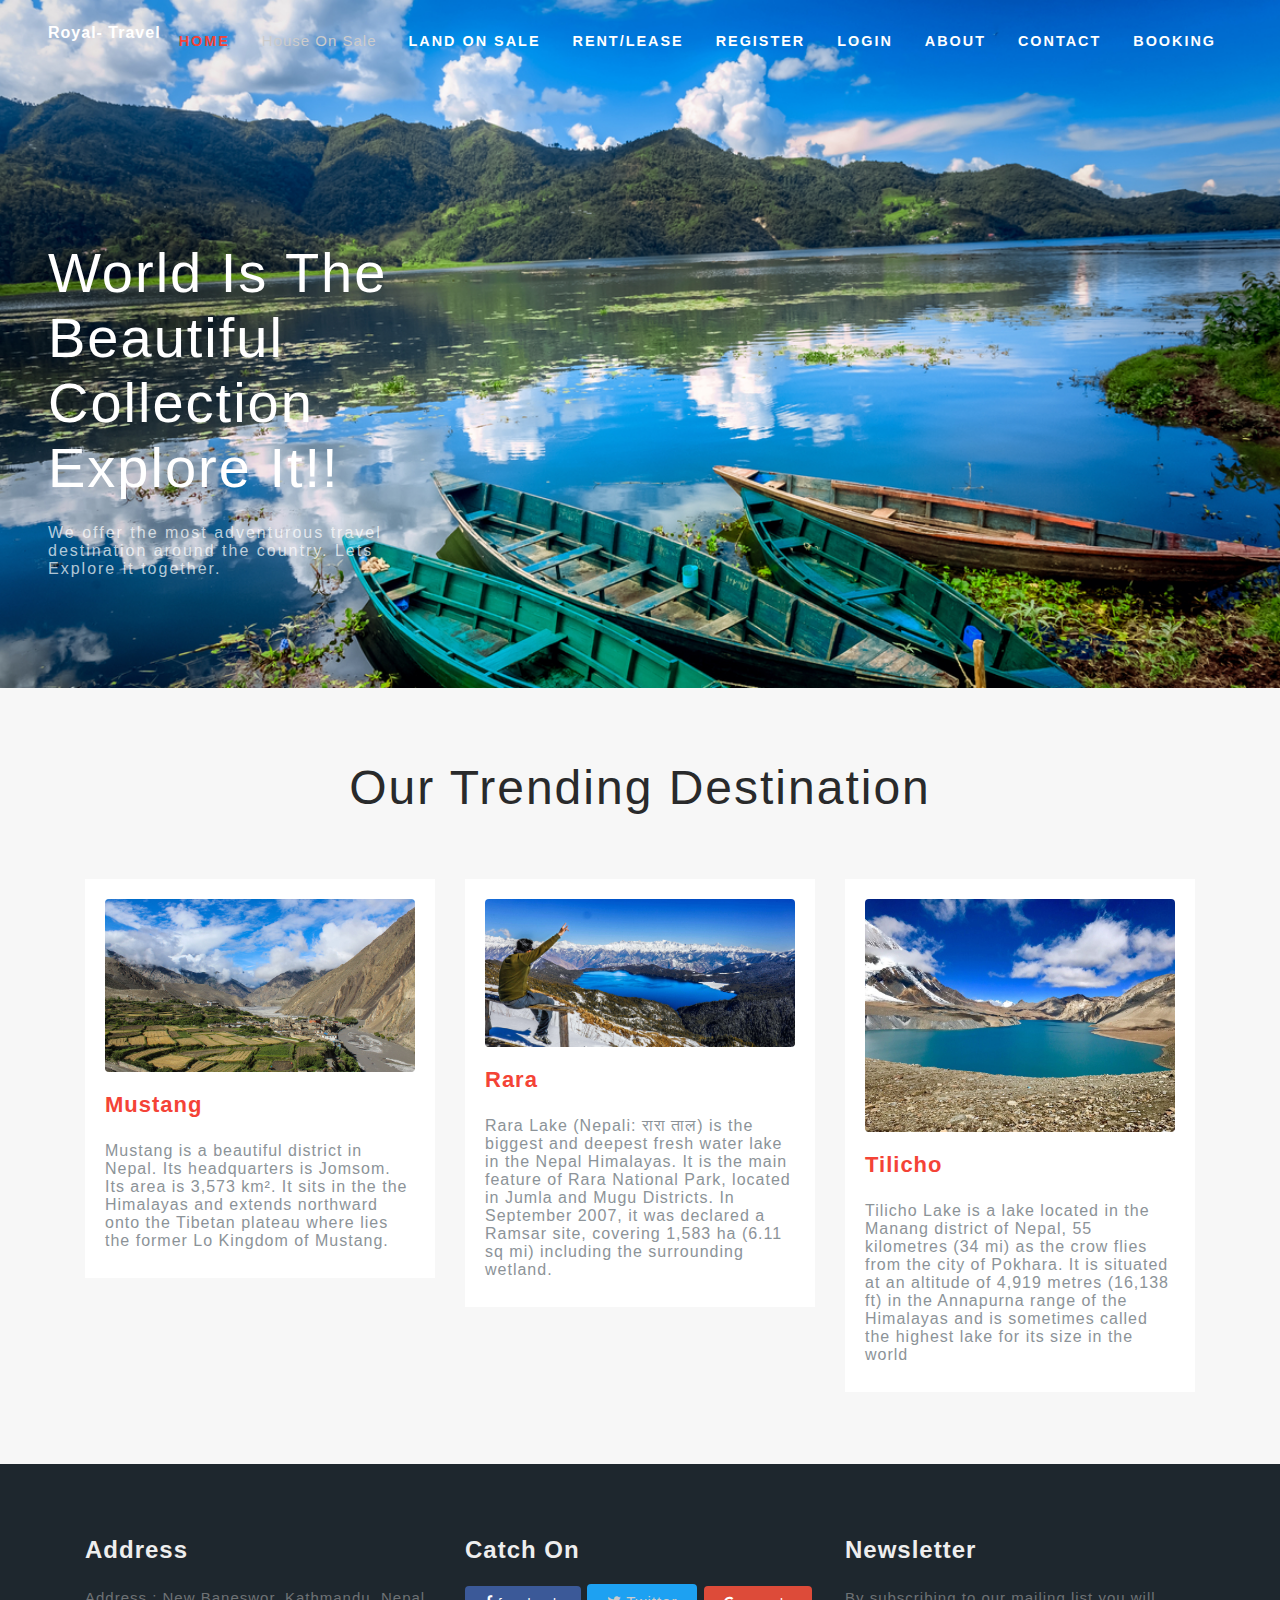
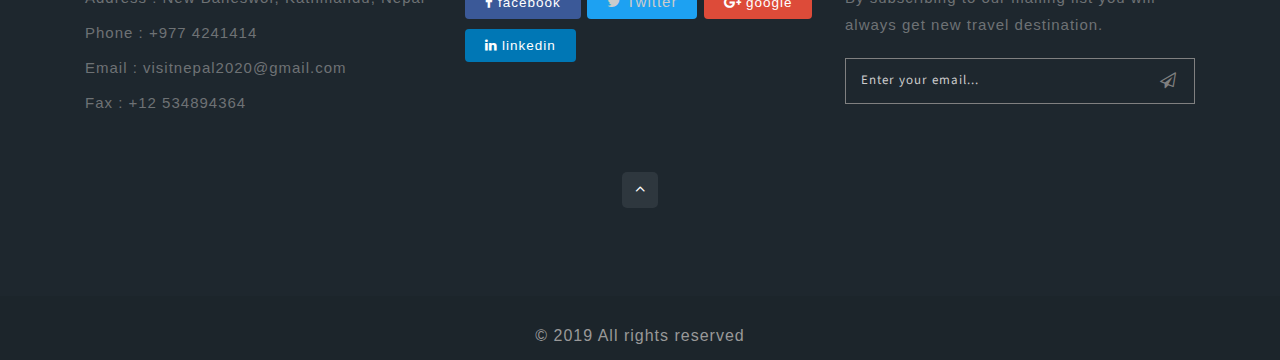
==== index.html @ bf4a6820 "modify" ====
<!--
Author: W3layouts
Author URL: http://w3layouts.com
License: Creative Commons Attribution 3.0 Unported
License URL: http://creativecommons.org/licenses/by/3.0/
-->

<!DOCTYPE html>
<html lang="zxx">

<head>
    <title>World is the beautiful collection Explore it!!</title>
    <!-- Meta tag Keywords -->
 
    
    <script>
        addEventListener("load", function() {
            setTimeout(hideURLbar, 0);
        }, false);

        function hideURLbar() {
            window.scrollTo(0, 1);
        }
    </script>
    <!-- //Meta tag Keywords -->

    <!-- Custom-Files -->
    <link rel="stylesheet" href="css/bootstrap.css">
    <!-- Bootstrap-Core-CSS -->
    <link rel="stylesheet" href="css/style.css" type="text/css" media="all" />
    <!-- Style-CSS -->
    <!-- font-awesome-icons -->
    <link href="css/font-awesome.css" rel="stylesheet">
    <!-- //font-awesome-icons -->
    <!-- /Fonts -->
    <link href="//fonts.googleapis.com/css?family=Poppins:100,100i,200,200i,300,300i,400,400i,500,500i,600,600i,700,700i,800,800i,900" rel="stylesheet">
    <link href="//fonts.googleapis.com/css?family=Source+Sans+Pro:200,200i,300,300i,400,400i,600,600i,700,700i,900" rel="stylesheet">
    <!-- //Fonts -->

</head>

<body>

    <!-- mian-content -->
    <div class="main-banner" id="home">
        <!-- header -->
        <header class="header">
            <div class="container-fluid px-lg-5">
                <!-- nav -->
                <nav class="py-4">
                    <div id="logo">
                        <h1> <a href="index.html">Royal- Travel </a></h1>
                    </div>

                    <label for="drop" class="toggle">Menu</label>
                    <input type="checkbox" id="drop" />
                    <ul class="menu mt-2">
                        <li class="active"><a href="index.html">Home</a></li>
                        
                      
                        <li><a href="houseonsell.html">House on Sale</a></li>
                        <li><a href="landonsell.html">Land on Sale</a></li>
                        <li><a href="rentlease.html">Rent/Lease</a></li>
                        <li><a href="register.html">Register</a></li>
                        <li><a href="login.html">Login</a></li>
                        <li><a href="about.html">About</a></li>
                        <li><a href="contact.html">Contact</a></li>
                         <li><a href="booking.html">Booking</a></li>
                    </ul>
                </nav>
                <!-- //nav -->
            </div>
        </header>
        <!-- //header -->
        <!--/banner-->
        <div class="banner-info">
            <h3>World is the beautiful collection Explore it!!</h3>
            <p class="my-sm-4 my-3">We offer the most adventurous travel destination around the country. Lets Explore it together.</p>
            
        </div>
        <!--// banner-inner -->

    </div>
    <section class="blog py-lg-4 py-md-3 py-sm-3 py-3" id="blog">
      <div class="container py-lg-5 py-md-4 py-sm-4 py-3">
	  <h3 class="tittle text-center mb-lg-5 pb-3"> Our trending destination</h3>
        
        <div class="row">
          <div class="blog-color col-lg-4">
            <div class="blog-grid-cover">
              <div class="w3pvt-post-img">
                <img src="images/mustang.jpg" class="img-fluid" alt="">
              </div>
              <div class="blog-txt-info">
               <h4 class="mt-3"><a href="about.html">Mustang </a></h4>
                <p class="mt-lg-4 mt-3">Mustang is a beautiful district in Nepal. Its headquarters is Jomsom. Its area is 3,573 km². It sits in the the Himalayas and extends northward onto the Tibetan plateau where lies the former Lo Kingdom of Mustang.</p>
                <div class="news-date-list mt-2 text-center">
                  <div  class="d-flex justify-content-between">
                    
                    
                  </div>
                </div>
              </div>
            </div>
          </div>
          <div class="blog-color col-lg-4">
            <div class="blog-grid-cover">
              <div class="w3pvt-post-img">
                <img src="images/rara.jpg" class="img-fluid" alt="">
              </div>
              <div class="blog-txt-info">
                <h4 class="mt-3"><a href="about.html">Rara </a></h4>
                <p class="mt-lg-4 mt-3">Rara Lake (Nepali: रारा ताल) is the biggest and deepest fresh water lake in the Nepal Himalayas. It is the main feature of Rara National Park, located in Jumla and Mugu Districts. In September 2007, it was declared a Ramsar site, covering 1,583 ha (6.11 sq mi) including the surrounding wetland.</p>
                <div class="news-date-list mt-2 text-center">
                  <div  class="d-flex justify-content-between">
                    
                  </div>
                </div>
              </div>
            </div>
          </div>
          <div class="blog-color col-lg-4">
            <div class="blog-grid-cover">
              <div class="w3pvt-post-img">
                <img src="images/tilicho.jpg" class="img-fluid" alt="">
              </div>
              <div class="blog-txt-info">
                <h4 class="mt-3"><a href="about.html">Tilicho </a></h4>
                <p class="mt-lg-4 mt-3">Tilicho Lake is a lake located in the Manang district of Nepal, 55 kilometres (34 mi) as the crow flies from the city of Pokhara. It is situated at an altitude of 4,919 metres (16,138 ft) in the Annapurna range of the Himalayas and is sometimes called the highest lake for its size in the world</p>
                <div class="news-date-list mt-2 text-center">
                  <div  class="d-flex justify-content-between">
                    
                  </div>
                </div>
              </div>
            </div>
          </div>
        </div>
      </div>
    </section>
    <!--//blog-->

 <!--footer -->
    <footer>
        <section class="footer footer_1its py-5">
            <div class="container py-md-4">
                <div class="row footer-top mb-md-5 mb-4">
                    <div class="col-lg-4 col-md-6 footer-grid_section_1its">
                        <div class="footer-title-w3ls">
                            <h3>Address</h3>
                        </div>
                        <div class="footer-text">
                            <p>Address : New Baneswor, Kathmandu, Nepal</p>
                            <p>Phone : +977 4241414</p>
                            <p>Email : <a href="mailto:info@example.com">visitnepal2020@gmail.com</a></p>
                            <p>Fax : +12 534894364</p>
                        </div>
                    </div>
                    <div class="col-lg-4 col-md-6 mt-md-0 mt-4 footer-grid_section_1its">
                        <div class="footer-title-w3ls">
                            <h3>Catch On</h3>
                        </div>
						
                        <ul class="social_section_1info">
                        <li class="mb-2 facebook"><a href="#"><span class="fa fa-facebook mr-1"></span>facebook</a></li>
                        <li class="mb-2 twitter"><a href="#"><span class="fa fa-twitter mr-1"></span>twitter</a></li>
                        <li class="google"><a href="#"><span class="fa fa-google-plus mr-1"></span>google</a></li>
                        <li class="linkedin"><a href="#"><span class="fa fa-linkedin mr-1"></span>linkedin</a></li>
                    </ul>
                    </div>
                    <div class="col-lg-4 col-md-12 mt-lg-0 mt-4 col-sm-12 footer-grid_section_1its">
                        <div class="footer-title-w3ls">
                            <h3>Newsletter</h3>
                        </div>
                        <div class="footer-text">
                            <p>By subscribing to our mailing list you will always get new travel destination.</p>
                            <form action="#" method="post">
                                <input type="email" name="Email" placeholder="Enter your email..." required="">
                                <button class="btn1 btn"><span class="fa fa-paper-plane-o" aria-hidden="true"></span></button>
                                <div class="clearfix"> </div>
                            </form>
                        </div>
                    </div>
                </div>
               
                <div class="move-top-w3layouts text-center mt-3">
                    <a href="#home" class="move-top"> <span class="fa fa-angle-up  mb-3" aria-hidden="true"></span></a>
                </div>

            </div>
        </section>
    </footer>
    <!-- //footer -->

    <!-- copyright -->
    <div class="cpy-right text-center py-3">
        <p class="">© 2019 All rights reserved 
            
        </p>
    </div>
    <!-- //copyright -->



</body>

</html>
---- css/style.css ----
/*--
	Author: W3Layouts
	Author URL: http://w3layouts.com
	License: Creative Commons Attribution 3.0 Unported
	License URL: http://creativecommons.org/licenses/by/3.0/
--*/

html,
body {
    margin: 0;
    font-size: 100%;
    background: #fff;
    font-family: 'Source Sans Pro', sans-serif;
    scroll-behavior: smooth;
}

body a {
    text-decoration: none;
    transition: 0.5s all;
    -webkit-transition: 0.5s all;
    -moz-transition: 0.5s all;
    -o-transition: 0.5s all;
    -ms-transition: 0.5s all;
	cursor: pointer !important;
}
.btn,
button {
    cursor: pointer !important;
}

a:hover {
    text-decoration: none;
}

input[type="button"],
input[type="submit"],
input[type="text"],
input[type="email"],
input[type="search"] {
    transition: 0.5s all;
    -webkit-transition: 0.5s all;
    -moz-transition: 0.5s all;
    -o-transition: 0.5s all;
    -ms-transition: 0.5s all;
    font-family: 'Source Sans Pro', sans-serif;
}

h1,
h2,
h3,
h4,
h5,
h6 {
    margin: 0;
    letter-spacing: 1px;
    font-weight: 700;
    font-family: 'Poppins', sans-serif;
}

p {
    font-size: 1em;
    color: #8c9398;
    line-height: 2em;
    letter-spacing: 1px;
}

ul {
    margin: 0;
    padding: 0;
}

body img {
    border-radius: 4px;
    -webkit-border-radius: 4px;
    -o-border-radius: 4px;
    -moz-border-radius: 4px;
    -ms-border-radius: 4px;
}

.breadcrumb,
ol {
    margin-bottom: 0 !important;
}

/*--/header --*/

/* header */

/* CSS Document */

header {
    position: absolute;
    z-index: 9;
    width: 100%;
}

.toggle,
[id^=drop] {
    display: none;
}

/* Giving a background-color to the nav container. */

nav {
    margin: 0;
    padding: 0;
}


#logo a {
    float: left;
    font-size: 0.8em;
    display: initial;
    margin: 0;
    letter-spacing: 1px;
    color: #fff;
    font-size: 1em;
    font-weight: 700;
}



/* Since we'll have the "ul li" "float:left"
 * we need to add a clear after the container. */

nav:after {
    content: "";
    display: table;
    clear: both;
}

/* Removing padding, margin and "list-style" from the "ul",
 * and adding "position:reltive" */

nav ul {
    float: right;
    padding: 0;
    margin: 0;
    list-style: none;
    position: relative;
}

/* Positioning the navigation items inline */

nav ul li {
    margin: 0px 1em;
    display: inline-block;
    float: left;
}

/* Styling the links */

.menu li a {
    font-weight: 600;
    font-size: 0.9em;
    letter-spacing: 2px;
    padding-left: 0;
    padding-right: 0;
    padding: 10px 0;
    color: #fff;
    text-transform: uppercase;
    -webkit-transition: 0.5s all ease;
    -moz-transition: 0.5s all ease;
    -o-transition: 0.5s all ease;
    -ms-transition: 0.5s all ease;
}


.menu li ul li a {
    color: #555;
    padding: 10px 10px;
    font-size: 0.8em;
}


.menu li ul li:hover {
    background: #f8f9fa;
}

/* Background color change on Hover */

nav .menu li a:hover {
    color:#F44336;
}

.menu li.active a {
    color: #F44336;
}
/* Hide Dropdowns by Default
 * and giving it a position of absolute */

nav ul ul {
    display: none;
    position: absolute;
    /* has to be the same number as the "line-height" of "nav a" */
    top: 30px;
    background: #fff;
    padding: 10px;
}

/* Display Dropdowns on Hover */

nav ul li:hover > ul {
    display: inherit;
}

/* Fisrt Tier Dropdown */

nav ul ul li {
    width: 170px;
    float: none;
    display: list-item;
    position: relative;
    margin: 0;
}

nav ul ul li a {
    color: #333;
    padding: 5px 10px;
    display: block;
}

/* Second, Third and more Tiers	
 * We move the 2nd and 3rd etc tier dropdowns to the left
 * by the amount of the width of the first tier.
*/

nav ul ul ul li {
    position: relative;
    top: -60px;
    /* has to be the same number as the "width" of "nav ul ul li" */
    left: 170px;
}


/* Change ' +' in order to change the Dropdown symbol */

li > a:only-child:after {
    content: '';
}


/* Media Queries
--------------------------------------------- */

@media all and (max-width: 768px) {
    #logo {
        display: block;
        padding: 0;
        width: 100%;
        text-align: center;
        float: none;
    }

    nav {
        margin: 0;
    }

    nav a {
        color: #333;
    }

    /* Hide the navigation menu by default */
    /* Also hide the  */
    .toggle + a,
    .menu {
        display: none;
    }

    /* Stylinf the toggle lable */
    .toggle {
        display: block;
        padding: 6px 15px;
        font-size: 16px;
        text-decoration: none;
        border: none;
        float: right;
        margin-right: 0em;
        background-color: #fff;
        color: #1b1d1d;
        text-transform: uppercase;
        font-weight: 600;
        cursor: pointer !important;
    }

    .menu .toggle {
        float: none;
        text-align: center;
        margin: auto;
        width: 30%;
        padding: 5px;
        font-weight: normal;
        font-size: 15px;
        letter-spacing: 1px;
    }

    .toggle:hover {
        color: #333;
        background-color: #fff;
    }

    /* Display Dropdown when clicked on Parent Lable */
    [id^=drop]:checked + ul {
        display: block;
        background: rgba(25, 25, 25, 0.85);
        padding: 15px 0;
        text-align: center;
        width: 100%;
        margin: 0 auto;
    }

    /* Change menu item's width to 100% */
    nav ul li {
        display: block;
        width: 100%;
        padding: 5px 0;
    }

    nav ul ul .toggle,
    nav ul ul a {
        padding: 0 40px;
    }

    nav ul.menu li a {
        color: #fff;
    }

    nav a:hover,
    nav ul ul ul a {
        background-color: transparent;
    }

    nav ul li ul li .toggle,
    nav ul ul a,
    nav ul ul ul a {
        padding: 14px 20px;
        color: #312f2f;
        font-size: 15px;
    }


    nav ul li ul li .toggle {
        background-color: #fff;
    }

    nav ul ul li a {
        font-size: 15px;
    }

    /* Hide Dropdowns by Default */
    nav ul ul {
        float: none;
        position: static;
        color: #ffffff;
        /* has to be the same number as the "line-height" of "nav a" */
    }

    /* Hide menus on hover */
    nav ul ul li:hover > ul,
    nav ul li:hover > ul {
        display: none;
    }

    /* Fisrt Tier Dropdown */
    nav ul ul li {
        display: block;
        width: 100%;
        padding: 0;
    }

    nav ul li {
        margin: 0;
    }

    nav ul ul ul li {
        position: static;
        /* has to be the same number as the "width" of "nav ul ul li" */
    }

    .login-icon {
        text-align: right;
    }

    .login-icon span {
        margin-right: 1em;
    }

    nav ul ul {
        background: rgba(25, 25, 25, 0.85) !important;

    }

    .menu li ul li:hover {
        background: none;
    }
}

@media all and (max-width:480px) {

    nav ul li {
        display: block;
        width: 94%;
    }

    .menu .toggle {
        width: 70%;
    }
}

/* header */

/*--/banner --*/

.main-banner {
    background: url(../images/front.jpg)no-repeat center;
    -webkit-background-size: cover;
    -moz-background-size: cover;
    -o-background-size: cover;
    -ms-background-size: cover;
    background-size: cover;
    position: relative;
    min-height: 50em;
}

.main-banner.inner {
    background: url(../images/front.jpg)no-repeat center;
    -webkit-background-size: cover;
    -moz-background-size: cover;
    -o-background-size: cover;
    -ms-background-size: cover;
    background-size: cover;
    position: relative;
    min-height: 20em;
}

/*-- place holder --*/

.banner-form ::-webkit-input-placeholder {
    /* Chrome/Opera/Safari */
    color: #ccc;
}

.banner-form ::-moz-placeholder {
    /* Firefox 19+ */
    color: #ccc;
}

.banner-form :-ms-input-placeholder {
    /* IE 10+ */
    color: #ccc;
}

.banner-form :-moz-placeholder {
    /* Firefox 18- */
    color: #ccc;
}

.banner-info {
    padding: 17em 0 0em 3em;
    width: 60%;
}

.banner-info h3 {
    font-size: 4em;
    letter-spacing: 2px;
    color: #fff;
    text-transform: capitalize;
}

.banner-info p {
    color: rgba(255, 255, 255, 0.71);
    font-size: 1em;
    letter-spacing: 2px;
    font-weight: 400;
}

.ban-buttons a {
    background: #fff;
    padding: 11px 31px;
    font-size: 13px;
    letter-spacing: 1px;
    color: #F44336;
    border-radius: 4px;
    display: inline-block;
    box-shadow: 0 12px 60px rgba(0, 0, 0, .2);
    -webkit-box-shadow: 0 12px 60px rgba(0, 0, 0, .2);
    -o-box-shadow: 0 12px 60px rgba(0, 0, 0, .2);
    -moz-box-shadow: 0 12px 60px rgba(0, 0, 0, .2);
    -ms-box-shadow: 0 12px 60px rgba(0, 0, 0, .2);
    border: 2px solid transparent;
    transition: 0.5s all;
    -webkit-transition: 0.5s all;
    -moz-transition: 0.5s all;
    -o-transition: 0.5s all;
    -ms-transition: 0.5s all;
    font-weight: 600;
    text-transform: uppercase;
}

.ban-buttons a.active,
.ban-buttons a:hover {
    opacity: 0.8;

}

a.btn.active {
    background: none;
    color: #fff;
    border: 2px solid #ddd;
}

/*-- //place holder --*/

/*-- //banner --*/

/*-- features --*/
.hand-crafted {
    background: #f7f7f7;
}

h3.tittle {
    font-size: 2.5em;
    letter-spacing: 2px;
    color: #292a2b;
    text-transform: capitalize;
}

.sub-tittle {
    font-size: 0.3em;
    color: #F44336;
    letter-spacing: 2px;
    display: block;
    text-transform: uppercase;
}

.events-info .sub-tittle {
    font-size: 0.7em;
}

ul.events-icons.new-inf img {
    border-radius: 50%;
    border-radius: 50%;
    -webkit-border-radius: 50%;
    -o-border-radius: 50%;
    -moz-border-radius: 50%;
    -ms-border-radius: 50%;
    box-shadow: 2px 2px 2px 1px rgba(0, 0, 0, 0.15);
}

.feature-grids h3,
.bottom-gd.fea h3 {
    color: #05c46b;
    letter-spacing: 1px;
    margin-top: 0em;
    font-size: 1.4em;
}

.feature-grids p {
    margin: 0;
}

.feature-grids span {
    font-size: 2em;
    vertical-align: middle;
    color: #F44336;
}

.bottom-gd,
.bottom-gd2-active {
  
    box-shadow: 7px 7px 10px 0 rgba(76, 110, 245, .1);
}

.feature-grids h3,
.bottom-gd.fea h3 {
    font-size: 1.2em;
    color: #1e272e;
    text-transform: uppercase;
    font-weight: 600;
}

ul.tic-info li span {
    color: #6d50f6;
}

ul.tic-info li {
    color: #566773;
    font-size: 0.9em;
    line-height: 2.2em;
    letter-spacing: 1px;
}

.effect-w3 {
    padding: 6px;
    background: #f0f0f1;
}

/*-- //features --*/
/* testimonials */
.testimonials {
        background: url(../images/cover.jpg)no-repeat center;
    -webkit-background-size: cover;
    -moz-background-size: cover;
    -o-background-size: cover;
    -ms-background-size: cover;
    background-size: cover;
    position: relative;
}
.title-w3{
	font-size: 2.5em;
    letter-spacing: 2px;
    color: #fff;
    text-transform: capitalize;
}
.test-info h3 {
    font-size: 16px;
    color: #fff;
    letter-spacing: 1px;
    text-transform: capitalize;
    font-weight: 600;
}

.test-img img {
    -webkit-border-radius: 50%;
    -o-border-radius: 50%;
    -ms-border-radius: 50%;
    -moz-border-radius: 50%;
    border-radius: 50%;
}
p.text-li {
    color: #fff;
}
/* //testimonials */
.collection-w3layouts {
  padding-top: 3em;
}
.collection-w3layouts h4 {
    font-size: 25px;
    color: #000000;
    text-transform: capitalize;
    font-weight: bold;
}
.view-buttn a {
    font-size: 19px;
    color: #fd5c63;
    text-decoration: none;
    text-transform: capitalize;
    display: inline-block;
    letter-spacing: 1px;
    outline: none;
    font-weight: 700;
    border-radius: 0px;
    /* background-color: #fd5c63; */
    padding: 5px 3px;
    border: none;
    border-bottom: 1px solid #000;
}
/*-- stats-count-- */

.stats-count {
  background: url(../images/banner.jpg) no-repeat center;
  background-size: cover;
  -webkit-background-size: cover;
  -moz-background-size: cover;
  -o-background-size: cover;
  -ms-background-size: cover;
}

.number-w3three-info h5 {
  font-size: 43px;
  font-weight: 700;
  color: #fff;
}

.number-w3three-info h6 {
    font-size: 18px;
    color: #fff;
    letter-spacing: 2px;
    font-weight: 700;
}
.number-w3three-info span {
    font-size: 30px;
    line-height: 2.1;
    border-radius: 5px;
    text-align: center;
    color: #fff;
}
/*-- stats-count-- */
/*-- team --*/

.team-left img ,.team-middle img,.team-right img{
    border-radius: 50%;
}
.team-social ul.social-icons li {
    display: inline-block;
}
.team-left h4, .team-middle h4, .team-right h4 {
    color: #292a2b;
    font-size: 26px;
    text-transform: capitalize;
    margin-bottom: 12px;
    font-weight: 600;
}
.team-left p, .team-middle p, .team-right p {
    padding: 0 2em;
}
.team-social ul.social-icons li a {
    display: block;
    color: #292a2b;
    text-decoration: none;
    font-size: 15px;
    width: 35px;
    height: 35px;
    border-radius: 4px;
	border-radius: 4px;
    -webkit-border-radius: 4px;
    -moz-border-radius: 4px;
    -o-border-radius: 4px;
    -ms-border-radius: 4px;
    line-height: 32px;
    background: transparent;
    border: 1.4px solid #292a2b;
}
/*-- //team --*/
/*-- blog-- */
.blog{background:#f7f7f7;
}
.blog-grid-cover {
background: #fff;
padding: 20px 20px;
}
.date-tag a,.commant-tag a{
font-size: 14px;
color: #000;
}
.blog-txt-info h4 a {
    font-size: 22px;
    font-weight: 700;
    color: #F44336;
}
.client-txt-info h6, .blog-txt-info h6 {
    font-size: 15px;
    color: #000;
}
/*--//blog-- */
/*-- /gallery --*/

section#gallery {
    position: relative;
}

.gal-img img {
    padding: 6px;
    background: #f0f0f1;
}

h5.gal-info {
    text-align: left;
    font-size: 1.2em;
    margin: 2em 0 0 0;
    color: #3a4045;
    font-weight: 600;
}

span.decription {
    text-transform: uppercase;
    display: block;
    font-size: 0.7em;
    color: #888;
    letter-spacing: 2px;
    margin-top: 0.5em;
}

/*-- popup --*/

.pop-overlay {
    position: fixed;
    top: 0px;
    bottom: 0;
    left: 0;
    right: 0;
    background: rgba(0, 0, 0, 0.7);
    transition: opacity 0ms;
    visibility: hidden;
    opacity: 0;
    z-index: 99;
}

.pop-overlay:target {
    visibility: visible;
    opacity: 1;
}

.popup {
    background: #fff;
    border-radius: 5px;
    width: 35%;
    position: relative;
    margin: 8em auto;
    padding: 3em 1em;
}

.popup p {
    font-size: 15px;
    color: #666;
    letter-spacing: .5px;
    line-height: 30px;
}

.popup h2 {
    margin-top: 0;
    color: #fff;

}

.popup .close {
    position: absolute;
    top: 5px;
    right: 15px;
    transition: all 200ms;
    font-size: 30px;
    font-weight: bold;
    text-decoration: none;
    color: #000;
}

.popup .close:hover {
    color: #30c39e;
}


/*-- //popup --*/

/*-- //gallery --*/



/*-- contact--*/

.address.address-mdl {
    margin: 2em 0;
}

.address h5 {
    font-size: 0.9em;
    color: #414344;
    letter-spacing: 1px;
    text-transform: uppercase;
    font-weight: 500;
}

.address p {
    margin-top: 1em;
    letter-spacing: 1px;
    margin-bottom: 0;
}

.address p span {
    color: #F44336;
    width: 30px;
    font-size: 17px;
}

.address p a {
    color: #525252;
}

.address p a:hover {
    color: #4c6ef5;
}

.contact-main-info input[type="text"],
.contact-main-info input[type="email"] {
    width: 100%;
    color: #999;
    background: none;
    outline: none;
    font-size: 14px;
    padding: 1em;
    letter-spacing: 1px;
    border: solid 1px #ddd;
    -webkit-appearance: none;
    display: inline-block;
    border-radius: 4px;
    -webkit-border-radius: 4px;
    -o-border-radius: 4px;
    -moz-border-radius: 4px;
    -ms-border-radius: 4px;
}

input.email {
    margin: 1em 0;
}

.contact-main-info textarea {
    resize: none;
    width: 100%;
    background: none;
    color: #999;
    font-size: 14px;
    padding: 1em;
    outline: none;
    letter-spacing: 1px;
    border: solid 1px #ddd;
    min-height: 10em;
    -webkit-appearance: none;
    margin-top: 1em;
    border-radius: 4px;
    -webkit-border-radius: 4px;
    -o-border-radius: 4px;
    -moz-border-radius: 4px;
    -ms-border-radius: 4px;
}

.contact-main-info button.btn {

    color: #fff;
    font-size: 17px;
    letter-spacing: 1px;
    padding: 0.8em 3em;
    border: transparent;
    text-transform: uppercase;
    -webkit-transition: 0.5s all;
    -moz-transition: 0.5s all;
    transition: 0.5s all;
    background: #1e272e;
    font-weight: 600;
    cursor: pointer;
    border-radius: 4px;
    -webkit-border-radius: 4px;
    -o-border-radius: 4px;
    -moz-border-radius: 4px;
    -ms-border-radius: 4px;
}

.contact-main-info button.btn :hover {
    opacity: 0.8;
}

.agileits-w3layouts-map iframe {
    width: 100%;
    min-height: 400px;
    border: none;
    border: 4px solid #eee;
}

.contact {
    padding: 5em 0;
}

.map iframe {
    width: 100%;
    min-height: 400px;
    border: none;
    border: 4px solid #eee;
}

/*-- contact page --*/
/*--footer--*/

.footer_1its {
    background: #1e272e;
}

.footer_1its h3,
.footer_1its h2 {
    font-size: 1.5em;
    color: #eee;
    font-weight: 600;
    margin-bottom: 20px;
    letter-spacing: 1px;
}

.footer-text p,
.contact-info p {
    color: #727377;
    font-size: 15px;
    line-height: 1.8em;
    letter-spacing: 1px;
}

.phone {
    margin-top: 20px;
}

.contact-info h4 {
    font-style: normal;
    font-weight: 300;
    font-size: 1.3em;
    line-height: 1.71;
    letter-spacing: 1px;
    text-transform: capitalize;
    color: #fff;
}

.copyright {
    border-top: 1px solid #808080;
    margin-left: 15px;
}

.copyright p {
    font-size: 14px;
    letter-spacing: 1px;
    text-transform: capitalize;
}

.copyright p a {
    color: #ea1d5d;
    text-decoration: underline;
}

.copyright p a:hover {
    color: #fff;
}

.footer p,
.footer a {
    color: #6e7275;
    margin: 8px 0;
}

.footer a:hover {
    color: #fff;
}

.footer-grid:nth-child(2) {
    border-left: 1px solid #1b1b1b;
    border-right: 1px solid #1b1b1b;
}

.footer ul li.hd {
    color: #34bf49;
}

.newsletter .email {
    background-color: #F4F4F4;
    border: none;
}

.flickr-grid {
    float: left;
    width: 32%;
    margin: 0 0.1em .2em;
}

.flickr-grid a img {
    width: 100%;
    padding: 0.3em;
    border: 1px solid #333333;
}

.footer-text input[type="email"] {
    outline: none;
    padding: 12px 15px;
    color: #fff;
    font-size: 13px;
    width: 85%;
    border: none;
    background: none;
    letter-spacing: 1px;
}

.newsletter {
    position: relative;
    margin-top: 2em;
}

button.btn1 {
    color: #808080;
    border: none;
    padding: 10px 0;
    outline: none;
    text-align: center;
    text-decoration: none;
    background: none;
    cursor: pointer;
    -webkit-transition: 0.5s all;
    -moz-transition: 0.5s all;
    -o-transition: 0.5s all;
    -ms-transition: 0.5s all;
    transition: 0.5s all;
    float: right;
    width: 15%;
}

.footer-grid_section_1its form {
    border: 1px solid #808080;
    width: 100%;
    margin-top: 20px;
}

ul.social_section_1info li {
    display: inline-block;
}

ul.social_section_1info {
    margin-top: 20px;
}

ul.social_section_1info a {
    color: #717580;
    margin-right: 10px;
    font-size: 13.5px;
    margin-right: 2px;
    width: 35px;
    height: 35px;
    background: #121215;
    padding: 9px 20px;
    text-align: center;
    line-height: 35px;
    letter-spacing: 1px;
    border-radius: 4px;
}

ul.social_section_1info a:hover {
    color: #fff;
}

.phone p a {
    color: #808080;
}

.phone p a:hover {
    color: #fff;
}

ul.links li {
    list-style-type: none;
    margin: 5px 0;
}

ul.links li a {
    color: #6e7275;
    font-size: 14px;
    letter-spacing: 1px;
}

ul.links li a:hover {
    color: #fff;
}

.cpy-right {
    background: #1c252b;
}

.cpy-right p,
.cpy-right a {
    letter-spacing: 1px;
    color: #999;
    line-height: 1em;
    margin-top: 1em;
}

.cpy-right a:hover {
    color: #eee;
}

.footer-title-w3ls a {
    font-size: 3em;
    text-transform: capitalize;
    font-weight: 100;
    color: #eee;
}

.footer-title-w3ls a span {
    background: #f7f7f7;
    color: #17181b;
    padding: 1px 11px;
    font-weight: 800;
}

.footer-grid_section {
    width: 60%;
    margin: auto;
}

li.facebook a {
    color: #fff;
    background: #3b5998;
}

li.twitter a {
    color: #fff;
    background: #1da1f2;
}

li.google a {
    color: #fff;
    background: #dd4b39;
}

li.linkedin a {
    color: #fff;
    background: #0077b5;
}

ul.social_section_1info a:hover {
    opacity: 0.8;
}

/*--//footer--*/

/*-- to-top --*/
a.move-top span {
    color: #fff;
    width: 36px;
    height: 36px;
    border: transparent;
    line-height: 2em;
    background: #626c733b;
    border-radius: 5px;
    -webkit-border-radius: 5px;
    -o-border-radius: 5px;
    -moz-border-radius: 5px;
    -ms-border-radius: 5px;
}

/*-- //to-top --*/

@media(max-width:1440px) {
    h3.tittle {
        font-size: 3.5em;
    }

    .banner-info h3 {
        font-size: 3.5em;
    }

    .banner-info {
        padding: 15em 0 0em 3em;
        width: 32%;
    }
}

@media(max-width:1366px) {
    .main-banner {
        min-height: 43em;
    }

    .main-banner.inner {
        min-height: 18em;
    }

}

@media(max-width:1280px) {
    h3.tittle {
        font-size: 3em;
    }

    .events-info {
        margin-top: 4em;
        padding-left: 2em;
    }
}

@media(max-width:1080px) {
    .banner-info {
        padding: 13em 0 0em 3em;
        width: 45%;
    }

    .banner-info h3 {
        font-size: 3em;
    }

    .main-banner {
        min-height: 40em;
    }

    .feature-grids h3,
    .bottom-gd.fea h3 {
        font-size: 0.9em;
    }

    h3.tittle {
        font-size: 2.3em;
    }

    .testimonials_grid {
        width: 60%;
    }

    .stats p {
        font-size: 0.85em;
    }

    .main-banner.inner {
        min-height: 15em;
    }

    .speak {
        margin: 0 auto;
        width: 90%;
    }
}

@media(max-width:1024px) {
    .banner-info {
        padding: 11em 0 0em 3em;
        width: 45%;
    }

    .main-banner {
        min-height: 37em;
    }

    .testimonials_grid {
        width: 75%;
    }

    .stats p {
        font-size: 0.8em;
    }

    h3.footer-title {
        font-size: 1em;

    }

}

@media(max-width:992px) {
    .stats p {
        font-size: 0.9em;
    }

    .footer-grid_section_w3layouts {
        margin: 2em 0;
    }

    .popup {
        width: 50%;
    }

    .events-info {
        margin-top: 2em;
        padding-left: 2em;
    }

    .speak {
        margin: 0 auto;
        width: 100%;
    }
	.blog-grid-cover {
    margin-top: 1.5em;
}
.banner-info {
    width: 100%;
}
}

/*** Responsive Menu For Smaller Device ***/


@media(max-width:800px) {
    .right-side-img-tem-inside {
        min-height: 50em;
    }

    .banner-info h3 {
        font-size: 2.8em;
    }

    h3.tittle {
        font-size: 2.3em;
    }

    .speak {
        margin: 0 auto;
        width: 90%;
    }

    .footer_1its h3,
    .footer_1its h2 {
        font-size: 1.2em;
    }
}

@media(max-width:768px) {
    .popup {
        width: 60%;
    }
}

@media(max-width:767px) {

    .pricing-grid,
    .price-main {
        margin-top: 1em;
    }

    .media {
        display: block;
    }

    #logo a {
        float: left;
        font-size: .8em;
    }

    .banner-info {
        padding: 10em 0 0em 1em;
    }

    .main-banner {
        min-height: 34em;
    }

    h3.tittle {
        font-size: 2em;
    }

    .popup {
        width: 70%;
    }

    .pricing-grid {
        margin-top: 1em;
    }

    .testimonials_grid {
        width: 100%;
    }

    .footer-grid_section_w3layouts {
        margin: 1em 0;
    }

    .contact-left {
        margin-top: 2em;
    }

    h5.gal-info {
        font-size: 1.1em;
        margin: 1.5em 0 2em 0;
    }

    .events-info {
        margin-top: 3em;
        padding-left: 2em;
    }

    .events-info h4 {
        font-size: 0.85em;
    }
	.collection-w3layouts {
    margin-bottom: 1em;
}
.title-w3 {
    font-size: 2em;
	}
}

@media(max-width:640px) {
    .index-banner {
        height: 76em;
    }

    .testi_grid h5 {
        font-size: 0.85em;
    }

    .newsletter-info input[type="email"] {
        padding: 1em 1em;
        font-size: 15px;
        letter-spacing: 1px;
    }

    .newsletter-info input[type="submit"] {
        font-size: 14px;
    }

    .footer-title a {
        font-size: 2.5em;
    }

    .cpy-right p,
    .cpy-right a {
        line-height: 1.7em;
        margin-top: 1em;
    }

    .sub-tittle {
        font-size: 0.5em;
    }

    .feature-grids h3,
    .bottom-gd.fea h3,
    .team-info h3 {
        font-size: 1em;
    }

    .main-banner.inner {
        min-height: 10em;
    }
}

@media(max-width:600px) {
    h3.tittle {
        font-size: 1.8em;
    }

    .banner-info {
        padding: 9em 0 0em 1em;
        width: 70%;
    }

    .main-banner {
        min-height: 32em;
    }

    .events-info h4 {
        font-size: 0.8em;
    }
}

@media(max-width:568px) {
    .popup {
        width: 90%;
    }

    .banner-info h3 {
        font-size: 2.4em;
    }

    .banner-info {
        padding: 8em 0 0em 1em;
        width: 90%;
    }

    .main-banner {
        min-height: 28em;
    }

    h3.tittle {
        font-size: 1.8em;
    }
	.title-w3 {
    font-size: 1.8em;
	}
	.collection-w3layouts h4 {
    font-size: 18px;
	}
	.team-left h4, .team-middle h4, .team-right h4 {
    font-size: 22px;
}
}

@media(max-width:480px) {
    .main-banner {
        min-height: 25em;
    }

    .ban-buttons a {
        padding: 10px 31px;
        font-size: 13px;
    }

    .banner-info {
        padding: 7em 0 0em 1em;
        width: 90%;
    }
	.blog-txt-info h4 a {
    font-size: 18px;
	}
	.number-w3three-info h5 {
    font-size: 32px;
}
.number-w3three-info h6 {
    font-size: 16px;
    letter-spacing: 1px;
}
.map iframe {
    min-height: 250px;
}
}
@media(max-width:440px) {
.banner-info h3 {
    font-size: 2em;
}
.banner-info p {
    letter-spacing: 1px;
    line-height: 1.8em;
}
h3.tittle {
    font-size: 1.6em;
}
.title-w3 {
    font-size: 1.6em;
}
}
@media(max-width:384px) {
    h3.tittle {
        font-size: 1.5em;
    }
.title-w3 {
    font-size: 1.5em;
}
    .banner-info h3 {
        font-size: 1.7em;
    }
}

@media(max-width:375px) {
    .banner-info {
        padding: 7em 0 0em 1em;
        width: 95%;
    }
	.team-left h4, .team-middle h4, .team-right h4 {
    font-size: 20px;
}
}

@media(max-width:320px) {
    .banner-info {
        padding: 7em 0.5em 0em 1em;
        width: 100%;
    }

    .main-banner {
        min-height: 24em;
    }

    h3.tittle {
        font-size: 1.4em;
    }

    .banner-info h3 {
        font-size: 1.6em;
    }
}

/*--//responsive--*/


/*
Author: W3layout
Author URL: http://w3layouts.com
License: Creative Commons Attribution 3.0 Unported
License URL: http://creativecommons.org/licenses/by/3.0/
*/

/*--reset--*/

html,
body,
div,
span,
applet,
object,
iframe,
h1,
h2,
h3,
h4,
h5,
h6,
p,
blockquote,
pre,
a,
abbr,
acronym,
address,
big,
cite,
code,
del,
dfn,
em,
img,
ins,
kbd,
q,
s,
samp,
small,
strike,
strong,
sub,
sup,
tt,
var,
b,
u,
i,
dl,
dt,
dd,
ol,
nav ul,
nav li,
fieldset,
form,
label,
legend,
table,
caption,
tbody,
tfoot,
thead,
tr,
th,
td,
article,
aside,
canvas,
details,
embed,
figure,
figcaption,
footer,
header,
hgroup,
menu,
nav,
output,
ruby,
section,
summary,
time,
mark,
audio,
video {
    margin: 0;
    padding: 0;
    border: 0;
    font-size: 100%;
    font: inherit;
    vertical-align: baseline;
}

article,
aside,
details,
figcaption,
figure,
footer,
header,
hgroup,
menu,
nav,
section {
    display: block;
}

ol,
ul {
    list-style: none;
    margin: 0px;
    padding: 0px;
}

blockquote,
q {
    quotes: none;
}

blockquote:before,
blockquote:after,
q:before,
q:after {
    content: '';
    content: none;
}

table {
    border-collapse: collapse;
    border-spacing: 0;
}

/*--start editing from here--*/

a {
    text-decoration: none;
}

.txt-rt {
    text-align: right;
}

/* text align right */

.txt-lt {
    text-align: left;
}

/* text align left */

.txt-center {
    text-align: center;
}

/* text align center */

.float-rt {
    float: right;
}

/* float right */

.float-lt {
    float: left;
}

/* float left */

.clearfix {
    clear: both;
}

/* clear float */

.pos-relative {
    position: relative;
}

/* Position Relative */

.pos-absolute {
    position: absolute;
}

/* Position Absolute */

.vertical-base {
    vertical-align: baseline;
}

/* vertical align baseline */

.vertical-top {
    vertical-align: top;
}

/* vertical align top */

nav.vertical ul li {
    display: block;
}

/* vertical menu */

nav.horizontal ul li {
    display: inline-block;
}

/* horizontal menu */

img {
    max-width: 100%;
}

/*--end reset--*/
body a:hover {
    text-decoration: none;
}

.clearfix {
    clear: both;
}

/* content */

/*
  Responsive form elements
  Flexbox layout
*/

/*/////////////// GLOBAL STYLES ////////////////////*/

body {
    font-family: 'Mukta', sans-serif;
}
.main {
    background: url(../images/background.jpg) no-repeat center;
    background-size: cover;
    -webkit-background-size: cover;
    -moz-background-size: cover;
    -o-background-size: cover;
    -ms-background-size: cover;
    position: relative;
    min-height: 100vh;
}

.mains {
    background: url(../images/final.jpeg) no-repeat center;
    background-size: cover;
    -webkit-background-size: cover;
    -moz-background-size: cover;
    -o-background-size: cover;
    -ms-background-size: cover;
    position: relative;
    min-height: 100vh;
}
.layer {
    padding: 2em 0;
}
.text-center {
    text-align: center;
}

/*/////////////// FONT STYLES ////////////////////*/

.content-w3ls {
    max-width: 500px;
    margin: 6em auto;
}
ul.links-unordered-list li.active a {
    background: rgba(255, 255, 255, 0.05);
    padding: 5px 20px;
    color: #fff;
}
.icon span.fa{
    font-size: 60px;
    color: #eee;
}
.icon{
    margin-bottom:3em;
}
.content-bottom {
    padding: 0em 4em;
    margin: 0 1em;
    position: relative; 
    z-index: 1;
}
.logo h1 a {
    font-size: 25px;
    color: #fff;
    text-transform: capitalize;
    font-weight: 600;
    letter-spacing: 1px;
}
.content-w3ls ul li {
    display: inline-block;
}

li.switch-agileits {
    float: left;
}

ul.list-login li:nth-child(2) {
    float: right;
}
ul.list-login-bottom li:nth-child(2) {
    float: right;
}

.field-group label {
    font-size: 15px;
}

.check {
    margin: .5em 0;
}

.checkbox input,
.radio input {
    position: absolute;
    left: -9999px;
}

.checkbox i {
    position: absolute;
    bottom: 5px;
    left: 2px;
    display: block;
    width: 14px;
    height: 14px;
    outline: none;
    border: none;
    background: #fff;
}

.check label {
    margin: 0;
    font-size: 1em;
    text-transform: capitalize;
    color: #fff;
    letter-spacing: 1px;
    font-weight: 300;
}

.checkbox {
    position: relative;
    padding-left: 28px !important;
    cursor: pointer;
}

.checkbox input:checked+i:after,
.radio input:checked+i:after {
    opacity: 1;
}


.checkbox input+i:after,
.radio input+i:after {
    position: absolute;
    opacity: 0;
    transition: opacity 0.1s;
    -o-transition: opacity 0.1s;
    -ms-transition: opacity 0.1s;
    -moz-transition: opacity 0.1s;
    -webkit-transition: opacity 0.1s;
}

/*/////////////// FORM STYLES ////////////////////*/

form .field-group {
    background: rgba(255, 255, 255, 0.15);
    display: flex;
    display: flex;
    display: -webkit-box;
    /* OLD - iOS 6-, Safari 3.1-6 */
    display: -moz-box;
    /* OLD - Firefox 19- (buggy but mostly works) */
    display: -ms-flexbox;
    /* TWEENER - IE 10 */
    display: -webkit-flex;
    /* NEW - Chrome */
    margin-bottom: 20px;
    padding: 2px 10px 2px 0;
    border-radius: 35px;
    -webkit-border-radius: 35px;
    -moz-border-radius: 35px;
    -ms-border-radius: 35px;
    -o-border-radius: 35px;
}

form .field-group span {
    flex: 1;
    -webkit-box-flex: 1;      /* OLD - iOS 6-, Safari 3.1-6 */
    -moz-box-flex: 1;         /* OLD - Firefox 19- */
    width: 20%;               /* For old syntax, otherwise collapses. */
    -webkit-flex: 1;          /* Chrome */
    -ms-flex: 1;              /* IE 10 */
    color: #fff;
    background: transparent;
    line-height: 49px;
    text-align: right;
}

ul.list-login {
    margin-top: 1.5em;
    margin-bottom: 1em;
}

form .field-group .wthree-field {
    flex: 4 50%;
    -webkit-box-flex:4 50%;     /* OLD - iOS 6-, Safari 3.1-6 */
    -moz-box-flex: 4 50%;        /* OLD - Firefox 19- */
    -webkit-flex: 4 50%;          /* Chrome */
    -ms-flex: 4 50%;             /* IE 10 */
}

.wthree-field button.btn {
    background: #fc636b;
    border: none;
    color: #fff;
    padding: 11px 15px;
    text-transform: uppercase;
    font-family: 'Mukta', sans-serif;
    font-size: 16px;
    width:100%;
    margin-top:10px;
    letter-spacing: 2px;
    cursor: pointer;
    transition: 0.5s all;
    -webkit-transition: 0.5s all;
    -moz-transition: 0.5s all;
    -o-transition: 0.5s all;
    -ms-transition: 0.5s all;
    border-radius: 35px;
    -webkit-border-radius: 35px;
    -moz-border-radius: 35px;
    -ms-border-radius: 35px;
    -o-border-radius: 35px;
}

.bottom-grid,.bottom-grid1{
    display: flex;
    display: -webkit-box;
    display: -moz-box;
    display: -ms-flexbox;
    display: -webkit-flex;
    justify-content: space-between;
    margin: 0em 10em;
}
ul.links-unordered-list li {
    display: inline-block;
    margin-right: 10px;
}
ul.links-unordered-list li a {
    font-size: 16px;
    color: #ccc;
    font-weight: normal;
    letter-spacing: 1px;
    padding: 0 5px;
    text-transform: capitalize;
}
.wthree-field input {
    padding: 10px 0 10px 15px;
    font-size: 17px;
    font-weight: 300;
    color:#ddd;
    letter-spacing: 1px;
    border: none;
    background: transparent;
    box-sizing: border-box;
    font-family: 'Mukta', sans-serif;
    width: 100%;
    outline: none;
}
::-webkit-input-placeholder { /* Chrome/Opera/Safari */
  color: #ccc;
}
::-moz-placeholder { /* Firefox 19+ */
  color: #ccc;
}
::-ms-input-placeholder { /* IE 10+ */
  color: #ccc;
}
::-moz-placeholder { /* Firefox 18- */
  color: #ccc;
}
/* switch */

label.switch {
    position: relative;
    display: inline-block;
    height: 18px;
    padding-left: 3em;
    cursor: pointer;
    color: #ccc;
    font-weight: 300;
}

li:nth-child(2) a,
label.switch {
    font-size: 15px;
    letter-spacing: 1px;
    font-weight: 300;
    color: #ccc !important;
    text-transform: capitalize;
}
ul.list-login-bottom li:nth-child(1) a,ul.list-login-bottom li:nth-child(2) a {
    font-size: 15px;
    letter-spacing: 2px;
    font-weight: normal;
    text-transform: uppercase;
    color: #fff !important;
}

li:nth-child(2) a,li:nth-child(1) a {
    color: #fff;
}

.switch input {
    display: none;
}

.slider {
    position: absolute;
    cursor: pointer;
    top: 2px;
    left: 0;
    right: 0;
    bottom: 0;
    width: 21%;
    background-color: rgba(255, 255, 255, 0.15);
    -webkit-transition: .4s;
    transition: .4s;
}

.slider:before {
    position: absolute;
    content: "";
    height: 10px;
    width: 10px;
    left: 4px;
    bottom: 3px;
    background-color: white;
    -webkit-transition: .4s;
    transition: .4s;
}

input:checked+.slider {
    background-color: #fc636b;
}

input:focus+.slider {
    box-shadow: 0 0 1px #2196F3;
}

input:checked+.slider:before {
    -webkit-transform: translateX(14px);
    -ms-transform: translateX(14px);
    transform: translateX(14px);
}

/* Rounded sliders */

.slider.round {
    border-radius: 34px;
}

.slider.round:before {
    border-radius: 50%;
}

/* //switch */
.copyright p {
    color: #ccc;
    letter-spacing: 1px;
    font-size: 16px;
    font-weight: 300;
    word-spacing: 1px;
    text-transform: capitalize;
}
.copyright p a {
    color: #fff;
}

/* -- Responsive code -- */
@media screen and (max-width: 1280px) {
    .content-w3ls {
        margin: 4em auto;
    }
}
@media screen and (max-width: 1080px) {
    .bottom-grid,.bottom-grid1 {
        margin: 0em 5em;
    }
    .icon span.fa {
        font-size: 50px;
    }
}
@media screen and (max-width: 900px) {
   .bottom-grid, .bottom-grid1 {
        margin: 0em 2em;
    }
}
@media screen and (max-width: 800px) {
    .bottom-grid1 {
        flex-direction: column;
        text-align: center;
    }
    .copyright {
        margin-top: 1em;
    }
}
@media screen and (max-width: 768px) {
    .logo h1 a {
        font-size: 22px;
    }
}
@media screen and (max-width: 668px) {
    
    .content-w3ls {
        margin: 3em auto;
    }
    ul.links-unordered-list li a,.copyright p {
        font-size: 15px;
    }
    ul.links-unordered-list li {
        margin-right: 0px;
    }
    ul.list-login {
        margin-bottom: .5em;
    }
    .icon {
        margin-bottom: 2em;
    }
    .icon span.fa {
        font-size: 40px;
    }
    ul.list-login-bottom li:nth-child(1) a, ul.list-login-bottom li:nth-child(2) a {
        font-size: 14px;
    }
}
@media screen and (max-width: 600px) {
    .copyright p {
        color: #fff;
        letter-spacing: 1px;
    }
}
@media screen and (max-width: 568px) {
    .content-bottom {
        padding: 0em 2.5em;
    }
    .content-w3ls {
        margin: 3em auto 2em;
        max-width: 450px;
    }
}

@media screen and (max-width: 480px) {
      .logo h1 a {
        font-size: 20px;
    }
}

@media screen and (max-width: 415px) {
    .bottom-grid, .bottom-grid1 {
        flex-direction: column;
        text-align: center;
    }
    .logo {
        margin-bottom: 10px;
    }
    form .field-group {
        padding: 0px 10px 0px 0;
    }
    .wthree-field button.btn {
        font-size: 15px;
    }
    ul.list-login-bottom li:nth-child(1) a, ul.list-login-bottom li:nth-child(2) a {
        font-size: 13px;
    }
    .bottom-grid, .bottom-grid1 {
        margin: 0em 1em;
    }
}

@media screen and (max-width: 384px) {
    .content-bottom {
        padding: 0em 1em;
    }
    .layer {
        padding: 1em 0;
    }
    label.switch {
        padding-left: 2.5em;
    }
}

@media screen and (max-width: 375px) {
    
}
@media screen and (max-width: 320px) {
   
}

/* -- //Responsive code -- */
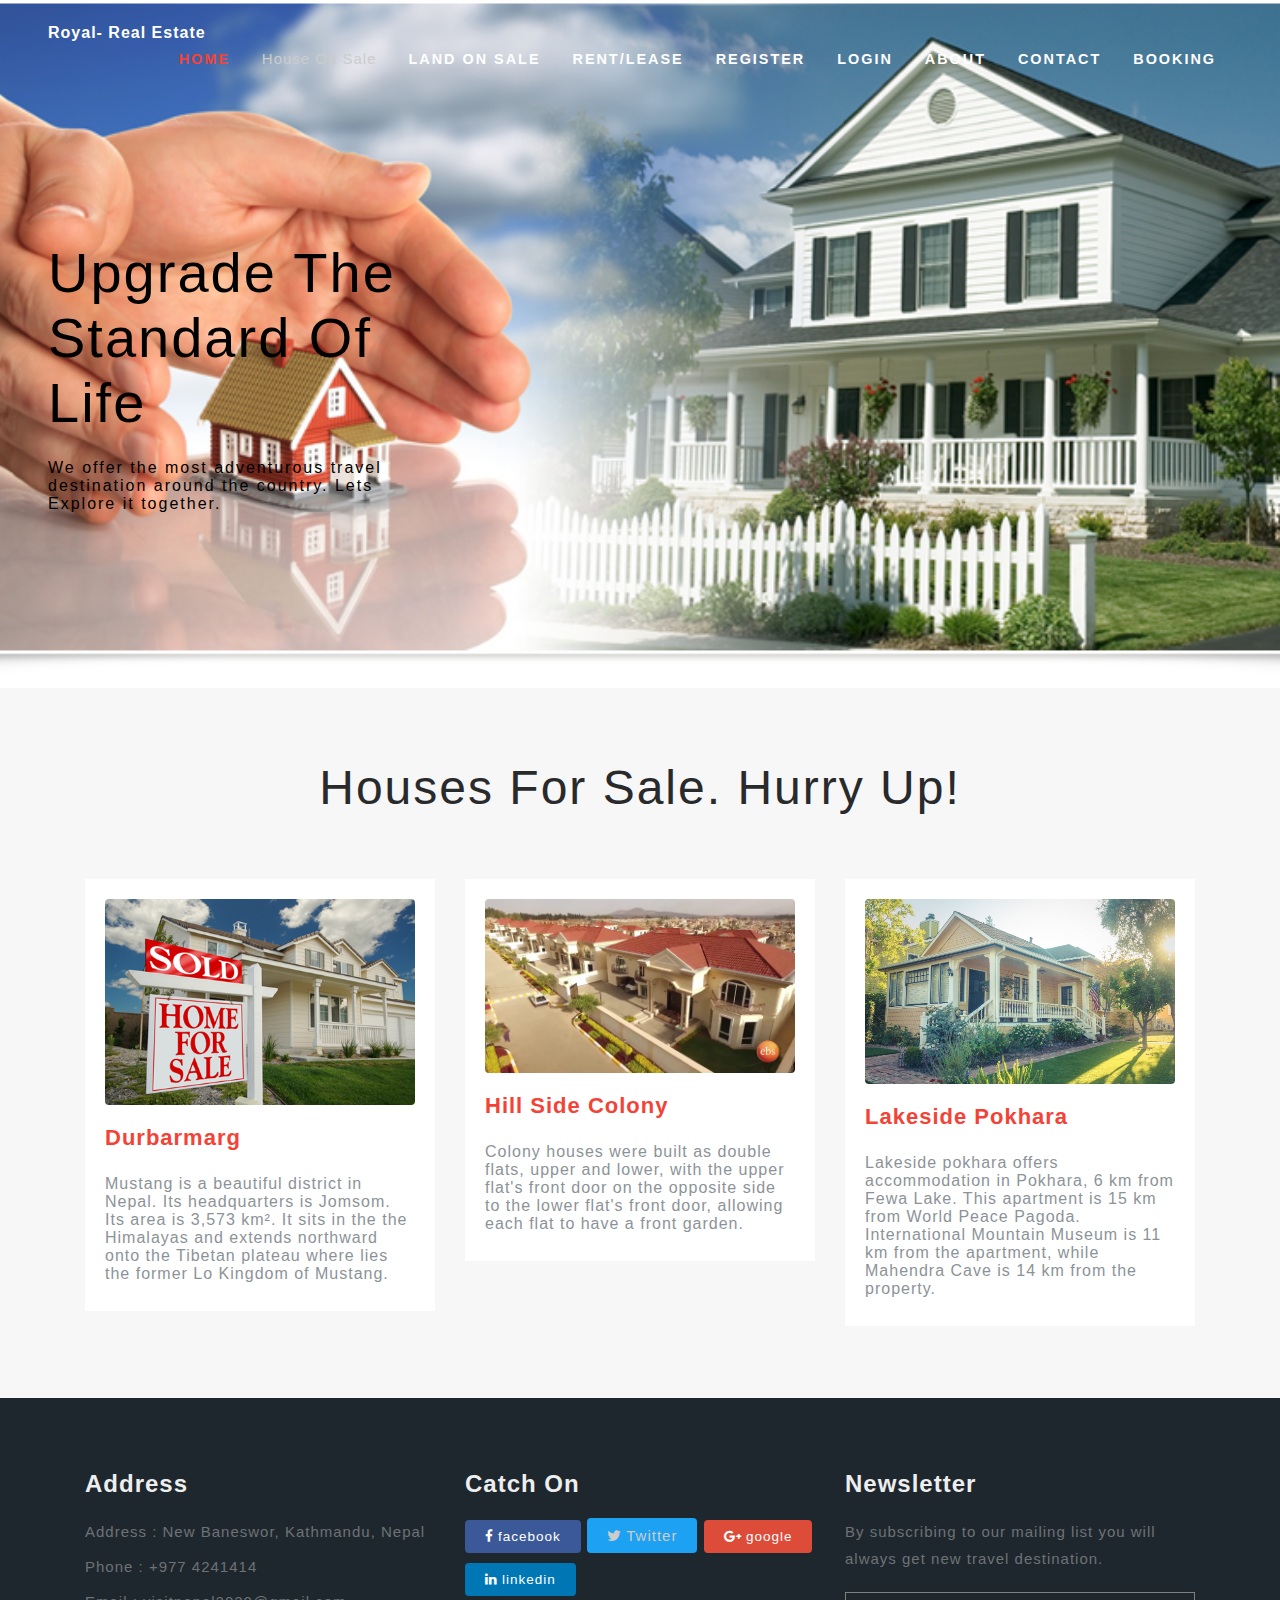
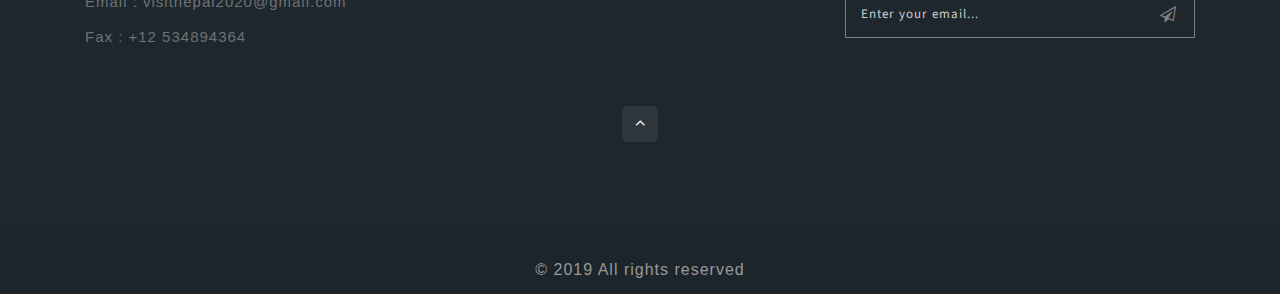
==== commit 7e860cee: "model and concept design" ====
--- a/index.html
+++ b/index.html
@@ -9,7 +9,7 @@
 <html lang="zxx">
 
 <head>
-    <title>World is the beautiful collection Explore it!!</title>
+    <title>Upgrade the standard of Life</title>
     <!-- Meta tag Keywords -->
  
     
@@ -49,7 +49,7 @@
                 <!-- nav -->
                 <nav class="py-4">
                     <div id="logo">
-                        <h1> <a href="index.html">Royal- Travel </a></h1>
+                        <h1> <a href="index.html">Royal- Real Estate</a></h1>
                     </div>
 
                     <label for="drop" class="toggle">Menu</label>
@@ -74,7 +74,7 @@
         <!-- //header -->
         <!--/banner-->
         <div class="banner-info">
-            <h3>World is the beautiful collection Explore it!!</h3>
+            <h3>Upgrade the standard of Life</h3>
             <p class="my-sm-4 my-3">We offer the most adventurous travel destination around the country. Lets Explore it together.</p>
             
         </div>
@@ -83,16 +83,16 @@
     </div>
     <section class="blog py-lg-4 py-md-3 py-sm-3 py-3" id="blog">
       <div class="container py-lg-5 py-md-4 py-sm-4 py-3">
-	  <h3 class="tittle text-center mb-lg-5 pb-3"> Our trending destination</h3>
+	  <h3 class="tittle text-center mb-lg-5 pb-3"> Houses for Sale. Hurry Up! </h3>
         
         <div class="row">
           <div class="blog-color col-lg-4">
             <div class="blog-grid-cover">
               <div class="w3pvt-post-img">
-                <img src="images/mustang.jpg" class="img-fluid" alt="">
+                <img src="images/1st.jpg" class="img-fluid" alt="">
               </div>
               <div class="blog-txt-info">
-               <h4 class="mt-3"><a href="about.html">Mustang </a></h4>
+               <h4 class="mt-3"><a href="about.html">Durbarmarg </a></h4>
                 <p class="mt-lg-4 mt-3">Mustang is a beautiful district in Nepal. Its headquarters is Jomsom. Its area is 3,573 km². It sits in the the Himalayas and extends northward onto the Tibetan plateau where lies the former Lo Kingdom of Mustang.</p>
                 <div class="news-date-list mt-2 text-center">
                   <div  class="d-flex justify-content-between">
@@ -106,11 +106,11 @@
           <div class="blog-color col-lg-4">
             <div class="blog-grid-cover">
               <div class="w3pvt-post-img">
-                <img src="images/rara.jpg" class="img-fluid" alt="">
+                <img src="images/2nd.jpg" class="img-fluid" alt="">
               </div>
               <div class="blog-txt-info">
-                <h4 class="mt-3"><a href="about.html">Rara </a></h4>
-                <p class="mt-lg-4 mt-3">Rara Lake (Nepali: रारा ताल) is the biggest and deepest fresh water lake in the Nepal Himalayas. It is the main feature of Rara National Park, located in Jumla and Mugu Districts. In September 2007, it was declared a Ramsar site, covering 1,583 ha (6.11 sq mi) including the surrounding wetland.</p>
+                <h4 class="mt-3"><a href="about.html">Hill Side Colony </a></h4>
+                <p class="mt-lg-4 mt-3">Colony houses were built as double flats, upper and lower, with the upper flat's front door on the opposite side to the lower flat's front door, allowing each flat to have a front garden.</p>
                 <div class="news-date-list mt-2 text-center">
                   <div  class="d-flex justify-content-between">
                     
@@ -122,11 +122,14 @@
           <div class="blog-color col-lg-4">
             <div class="blog-grid-cover">
               <div class="w3pvt-post-img">
-                <img src="images/tilicho.jpg" class="img-fluid" alt="">
+                <img src="images/3rd.jpg" class="img-fluid" alt="">
               </div>
               <div class="blog-txt-info">
-                <h4 class="mt-3"><a href="about.html">Tilicho </a></h4>
-                <p class="mt-lg-4 mt-3">Tilicho Lake is a lake located in the Manang district of Nepal, 55 kilometres (34 mi) as the crow flies from the city of Pokhara. It is situated at an altitude of 4,919 metres (16,138 ft) in the Annapurna range of the Himalayas and is sometimes called the highest lake for its size in the world</p>
+                <h4 class="mt-3"><a href="about.html"> Lakeside Pokhara  </a></h4>
+                <p class="mt-lg-4 mt-3">
+                  Lakeside pokhara offers accommodation in Pokhara, 6 km from Fewa Lake. This apartment is 15 km from World Peace Pagoda.
+                  
+                  International Mountain Museum is 11 km from the apartment, while Mahendra Cave is 14 km from the property.</p>
                 <div class="news-date-list mt-2 text-center">
                   <div  class="d-flex justify-content-between">
                     
--- a/css/style.css
+++ b/css/style.css
@@ -412,7 +412,7 @@
 /*--/banner --*/
 
 .main-banner {
-    background: url(../images/front.jpg)no-repeat center;
+    background: url(../images/first.png)no-repeat center;
     -webkit-background-size: cover;
     -moz-background-size: cover;
     -o-background-size: cover;
@@ -423,7 +423,7 @@
 }
 
 .main-banner.inner {
-    background: url(../images/front.jpg)no-repeat center;
+    background: url(../images/first.png)no-repeat center;
     -webkit-background-size: cover;
     -moz-background-size: cover;
     -o-background-size: cover;
@@ -463,12 +463,12 @@
 .banner-info h3 {
     font-size: 4em;
     letter-spacing: 2px;
-    color: #fff;
+    color: #000000;
     text-transform: capitalize;
 }
 
 .banner-info p {
-    color: rgba(255, 255, 255, 0.71);
+    color: #000000;
     font-size: 1em;
     letter-spacing: 2px;
     font-weight: 400;
@@ -505,7 +505,7 @@
 
 a.btn.active {
     background: none;
-    color: #fff;
+    color: #000000;
     border: 2px solid #ddd;
 }
 
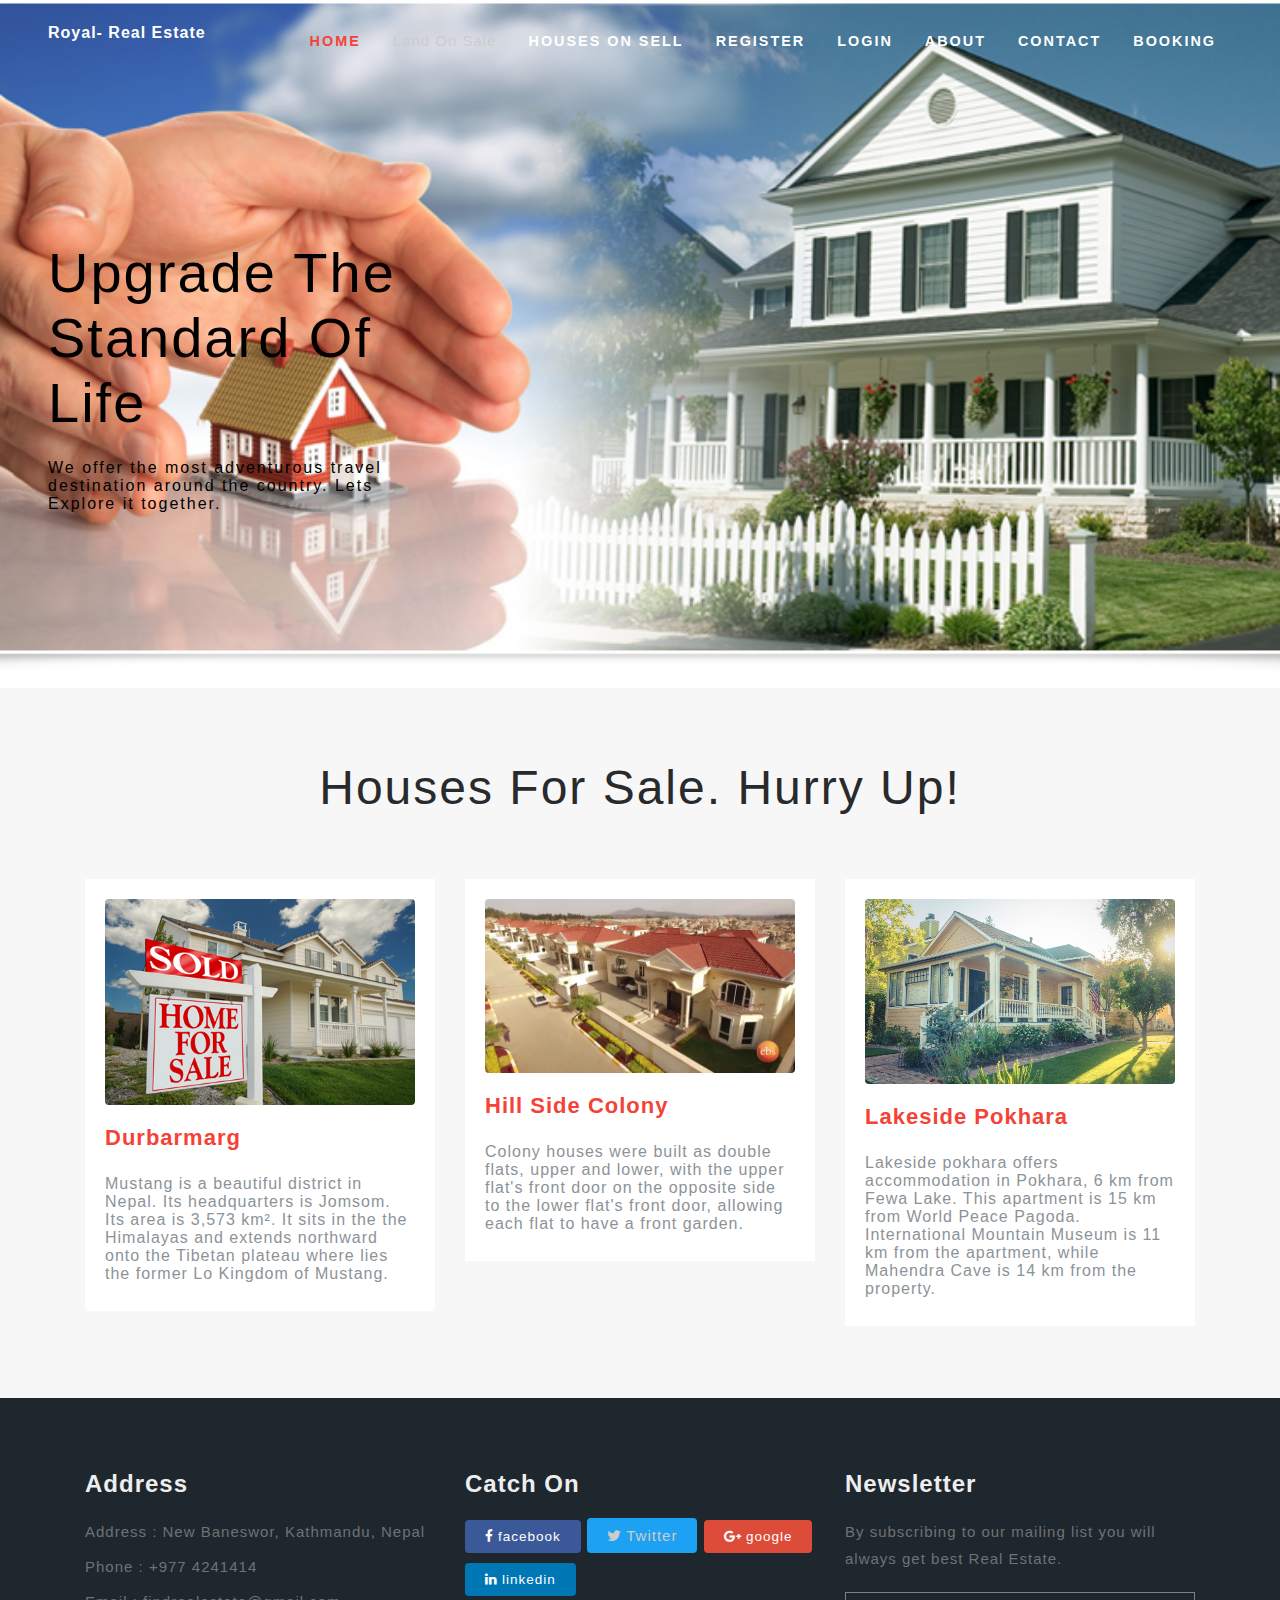
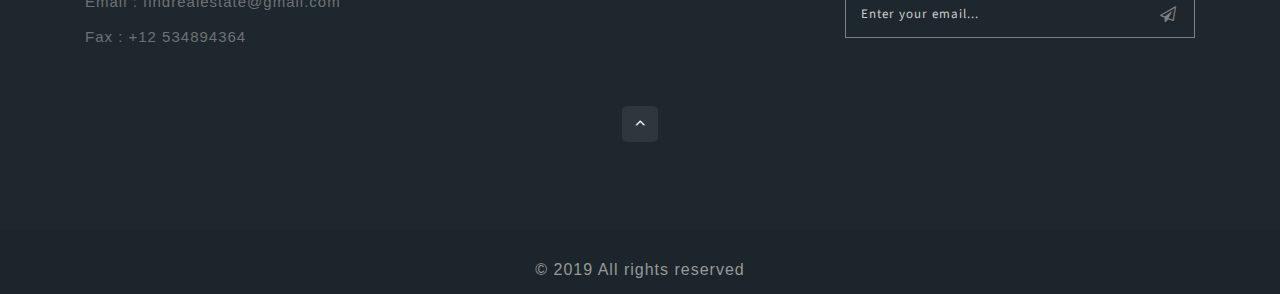
==== commit 4527a2e6: "design modification" ====
--- a/index.html
+++ b/index.html
@@ -58,9 +58,8 @@
                         <li class="active"><a href="index.html">Home</a></li>
                         
                       
-                        <li><a href="houseonsell.html">House on Sale</a></li>
                         <li><a href="landonsell.html">Land on Sale</a></li>
-                        <li><a href="rentlease.html">Rent/Lease</a></li>
+                        <li><a href="houseonsell.html">Houses on Sell</a></li>
                         <li><a href="register.html">Register</a></li>
                         <li><a href="login.html">Login</a></li>
                         <li><a href="about.html">About</a></li>
@@ -155,7 +154,7 @@
                         <div class="footer-text">
                             <p>Address : New Baneswor, Kathmandu, Nepal</p>
                             <p>Phone : +977 4241414</p>
-                            <p>Email : <a href="mailto:info@example.com">visitnepal2020@gmail.com</a></p>
+                            <p>Email : <a href="mailto:info@example.com">findrealestate@gmail.com</a></p>
                             <p>Fax : +12 534894364</p>
                         </div>
                     </div>
@@ -176,7 +175,7 @@
                             <h3>Newsletter</h3>
                         </div>
                         <div class="footer-text">
-                            <p>By subscribing to our mailing list you will always get new travel destination.</p>
+                            <p>By subscribing to our mailing list you will always get best Real Estate.</p>
                             <form action="#" method="post">
                                 <input type="email" name="Email" placeholder="Enter your email..." required="">
                                 <button class="btn1 btn"><span class="fa fa-paper-plane-o" aria-hidden="true"></span></button>
--- a/css/style.css
+++ b/css/style.css
@@ -515,7 +515,7 @@
 
 /*-- features --*/
 .hand-crafted {
-    background: #f7f7f7;
+    background: #000000;
 }
 
 h3.tittle {
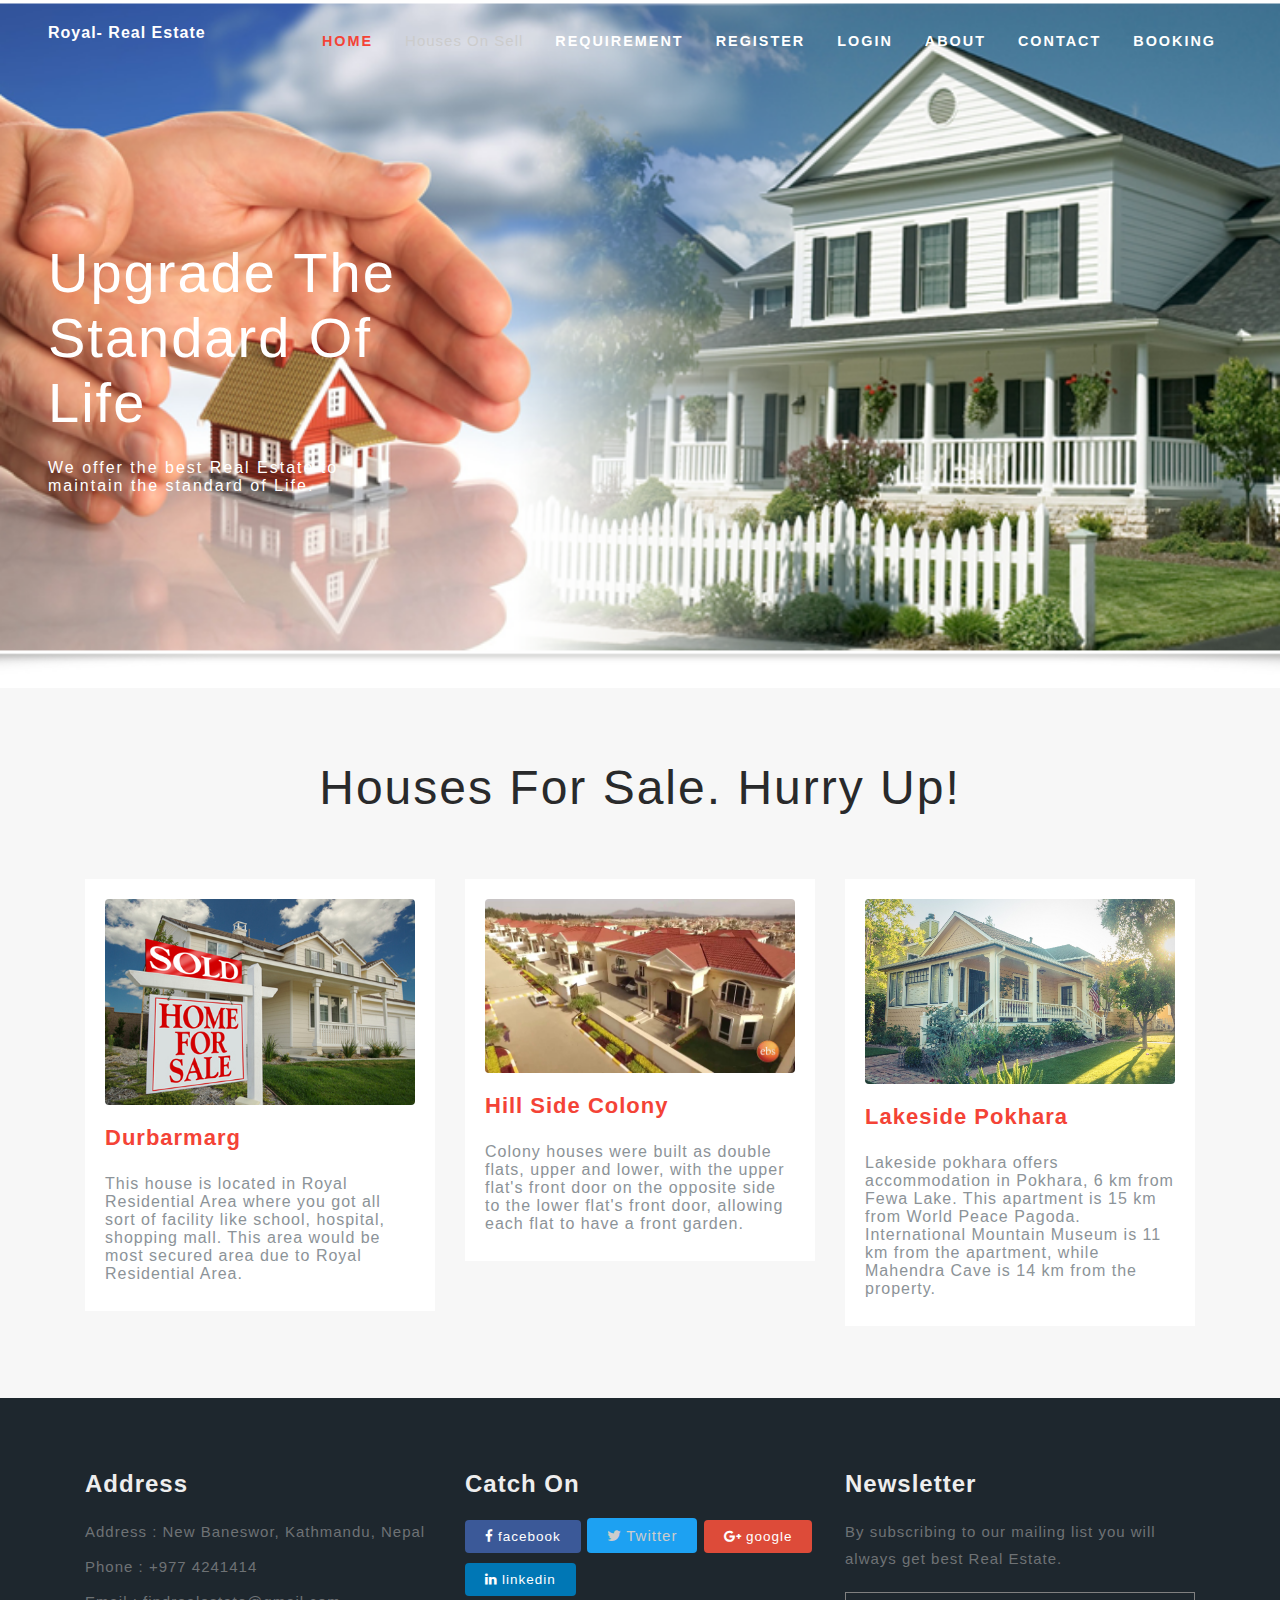
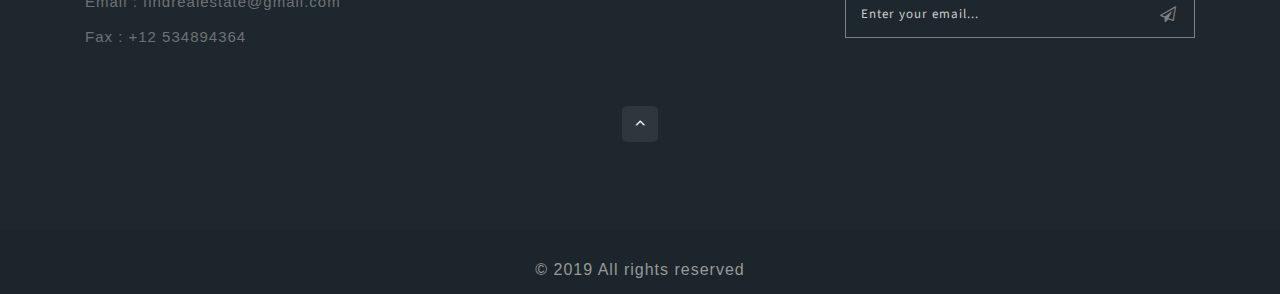
==== commit f9fd1ba3: "Change on User Interface" ====
--- a/index.html
+++ b/index.html
@@ -57,9 +57,9 @@
                     <ul class="menu mt-2">
                         <li class="active"><a href="index.html">Home</a></li>
                         
+                        <li><a href="houseonsell.html">Houses on Sell</a></li>
+                        <li><a href="landonsell.html">Requirement</a></li>
                       
-                        <li><a href="landonsell.html">Land on Sale</a></li>
-                        <li><a href="houseonsell.html">Houses on Sell</a></li>
                         <li><a href="register.html">Register</a></li>
                         <li><a href="login.html">Login</a></li>
                         <li><a href="about.html">About</a></li>
@@ -74,7 +74,7 @@
         <!--/banner-->
         <div class="banner-info">
             <h3>Upgrade the standard of Life</h3>
-            <p class="my-sm-4 my-3">We offer the most adventurous travel destination around the country. Lets Explore it together.</p>
+            <p class="my-sm-4 my-3">We offer the best Real Estate to maintain the standard of Life.</p>
             
         </div>
         <!--// banner-inner -->
@@ -92,7 +92,7 @@
               </div>
               <div class="blog-txt-info">
                <h4 class="mt-3"><a href="about.html">Durbarmarg </a></h4>
-                <p class="mt-lg-4 mt-3">Mustang is a beautiful district in Nepal. Its headquarters is Jomsom. Its area is 3,573 km². It sits in the the Himalayas and extends northward onto the Tibetan plateau where lies the former Lo Kingdom of Mustang.</p>
+                <p class="mt-lg-4 mt-3">This house is located in Royal Residential Area where you got all sort of facility like school, hospital, shopping mall. This area would be most secured area due to Royal Residential Area.</p>
                 <div class="news-date-list mt-2 text-center">
                   <div  class="d-flex justify-content-between">
                     
--- a/css/style.css
+++ b/css/style.css
@@ -463,12 +463,12 @@
 .banner-info h3 {
     font-size: 4em;
     letter-spacing: 2px;
-    color: #000000;
+    color: white;
     text-transform: capitalize;
 }
 
 .banner-info p {
-    color: #000000;
+    color: white;
     font-size: 1em;
     letter-spacing: 2px;
     font-weight: 400;
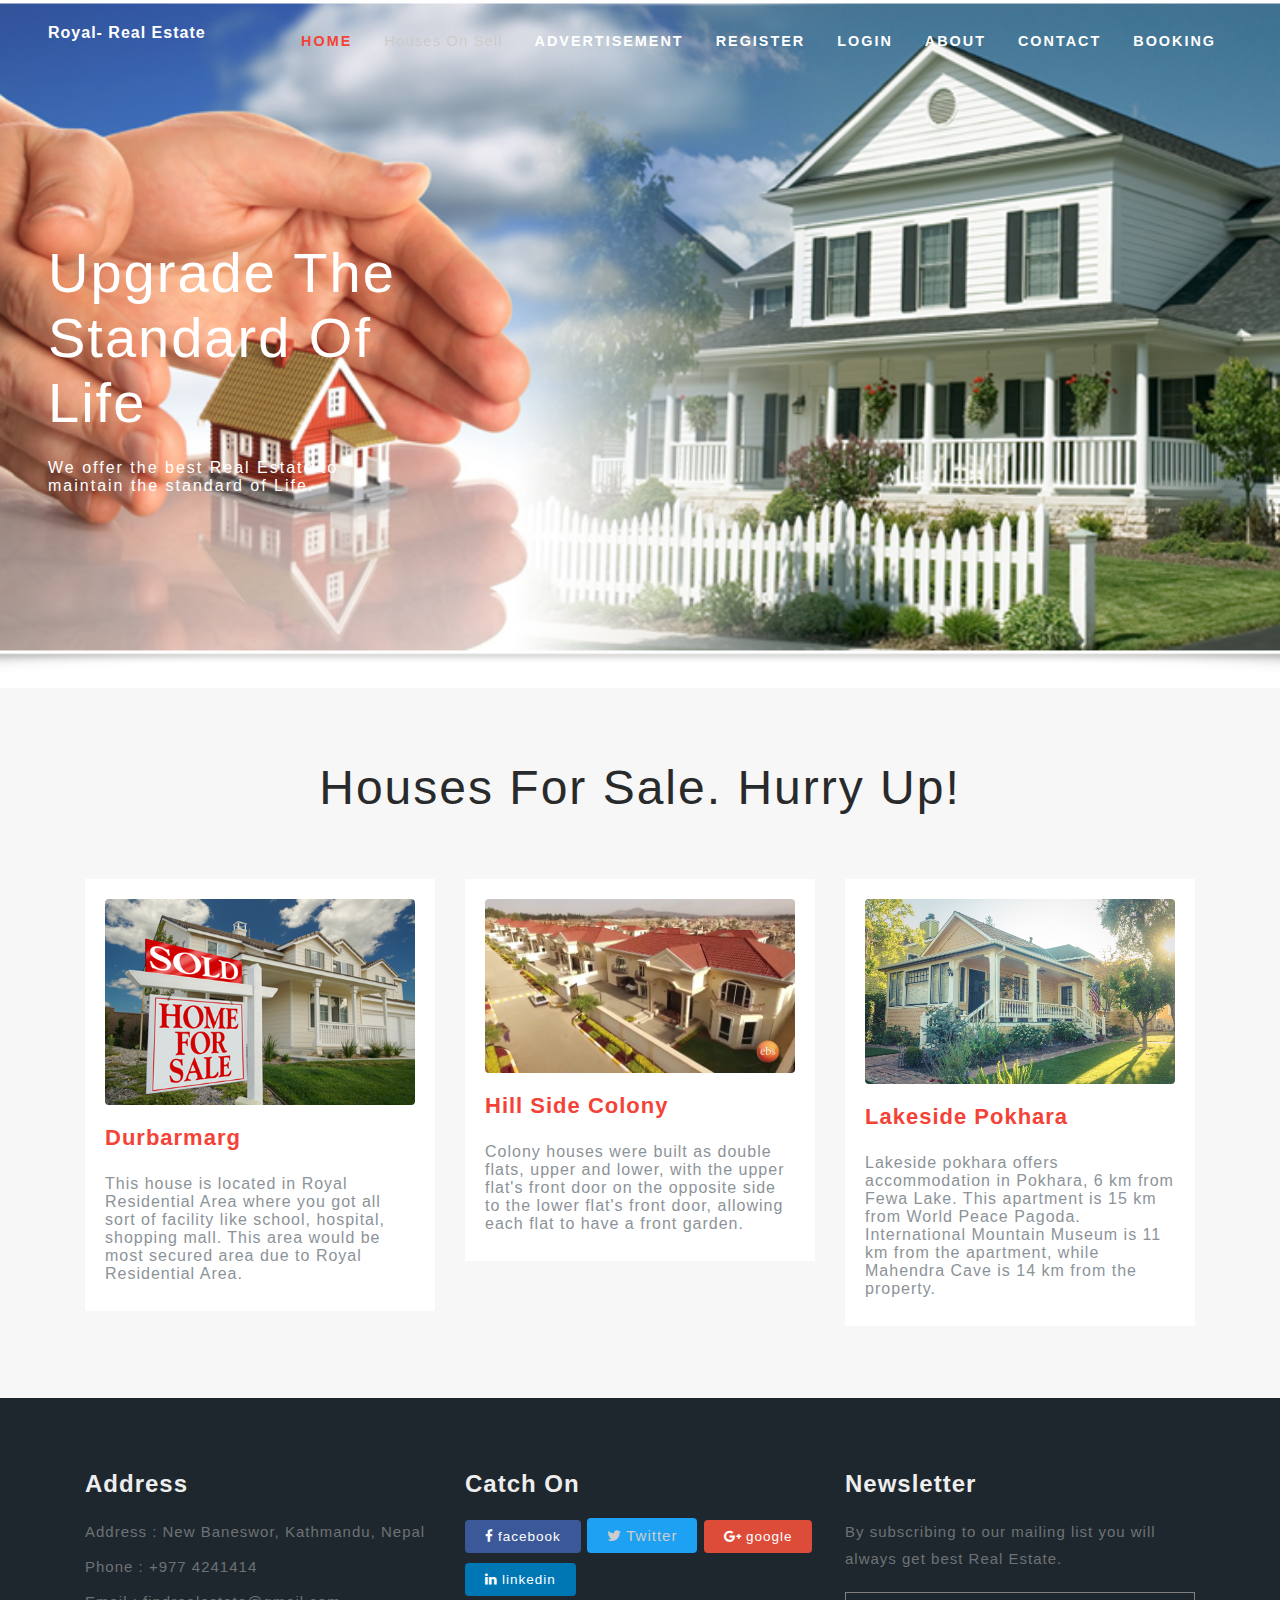
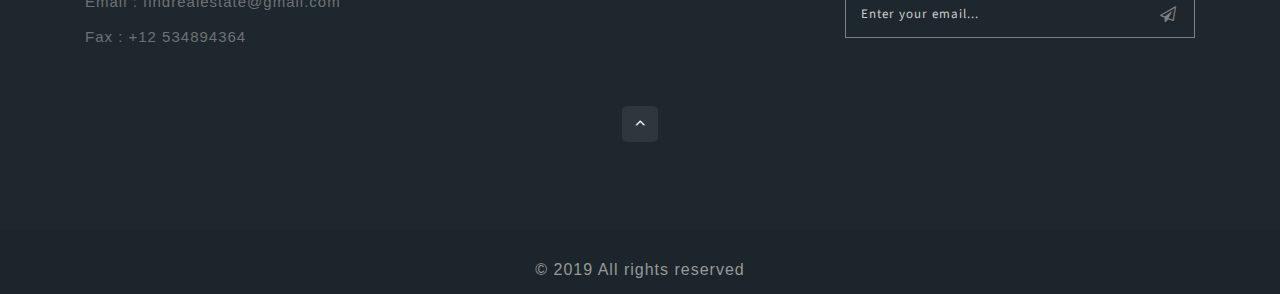
==== commit 91ec7b61: "modification of data" ====
--- a/index.html
+++ b/index.html
@@ -9,7 +9,7 @@
 <html lang="zxx">
 
 <head>
-    <title>Upgrade the standard of Life</title>
+    <title>Royal Real Estate</title>
     <!-- Meta tag Keywords -->
  
     
@@ -58,7 +58,7 @@
                         <li class="active"><a href="index.html">Home</a></li>
                         
                         <li><a href="houseonsell.html">Houses on Sell</a></li>
-                        <li><a href="landonsell.html">Requirement</a></li>
+                        <li><a href="landonsell.html">Advertisement</a></li>
                       
                         <li><a href="register.html">Register</a></li>
                         <li><a href="login.html">Login</a></li>
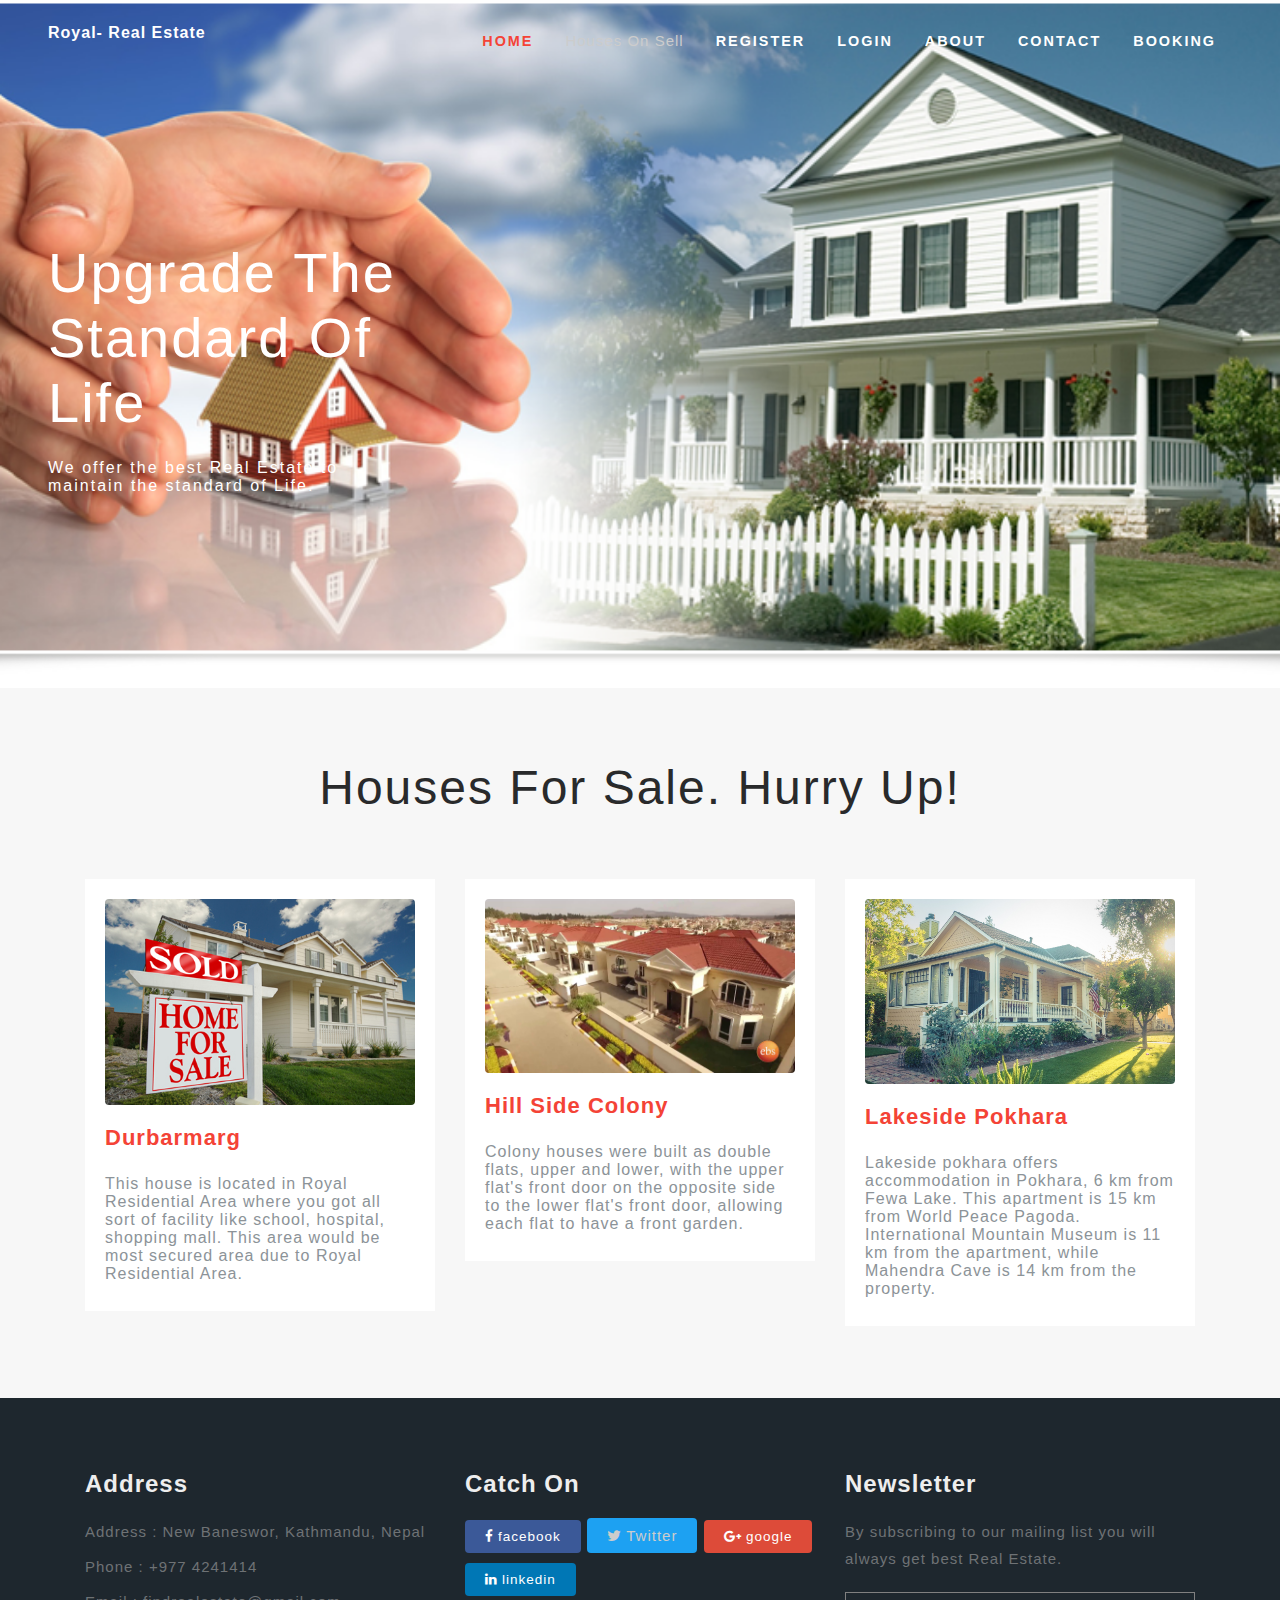
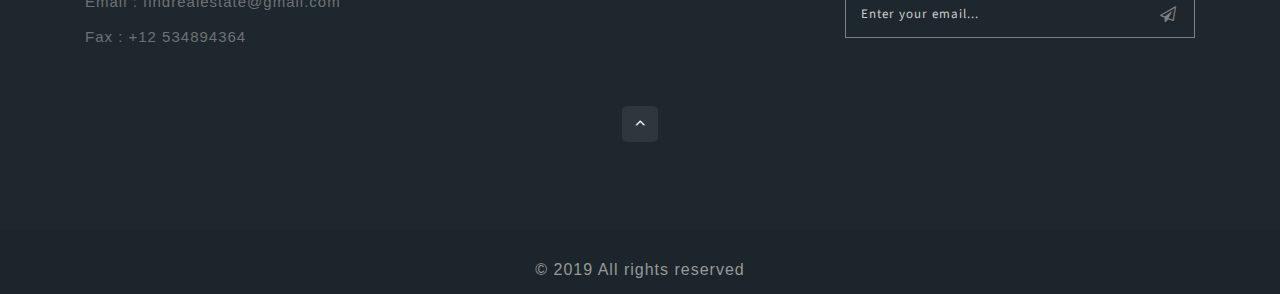
==== commit f10fb122: "done" ====
--- a/index.html
+++ b/index.html
@@ -58,7 +58,7 @@
                         <li class="active"><a href="index.html">Home</a></li>
                         
                         <li><a href="houseonsell.html">Houses on Sell</a></li>
-                        <li><a href="landonsell.html">Advertisement</a></li>
+                        <!-- <li><a href="landonsell.html">Advertisement</a></li> -->
                       
                         <li><a href="register.html">Register</a></li>
                         <li><a href="login.html">Login</a></li>
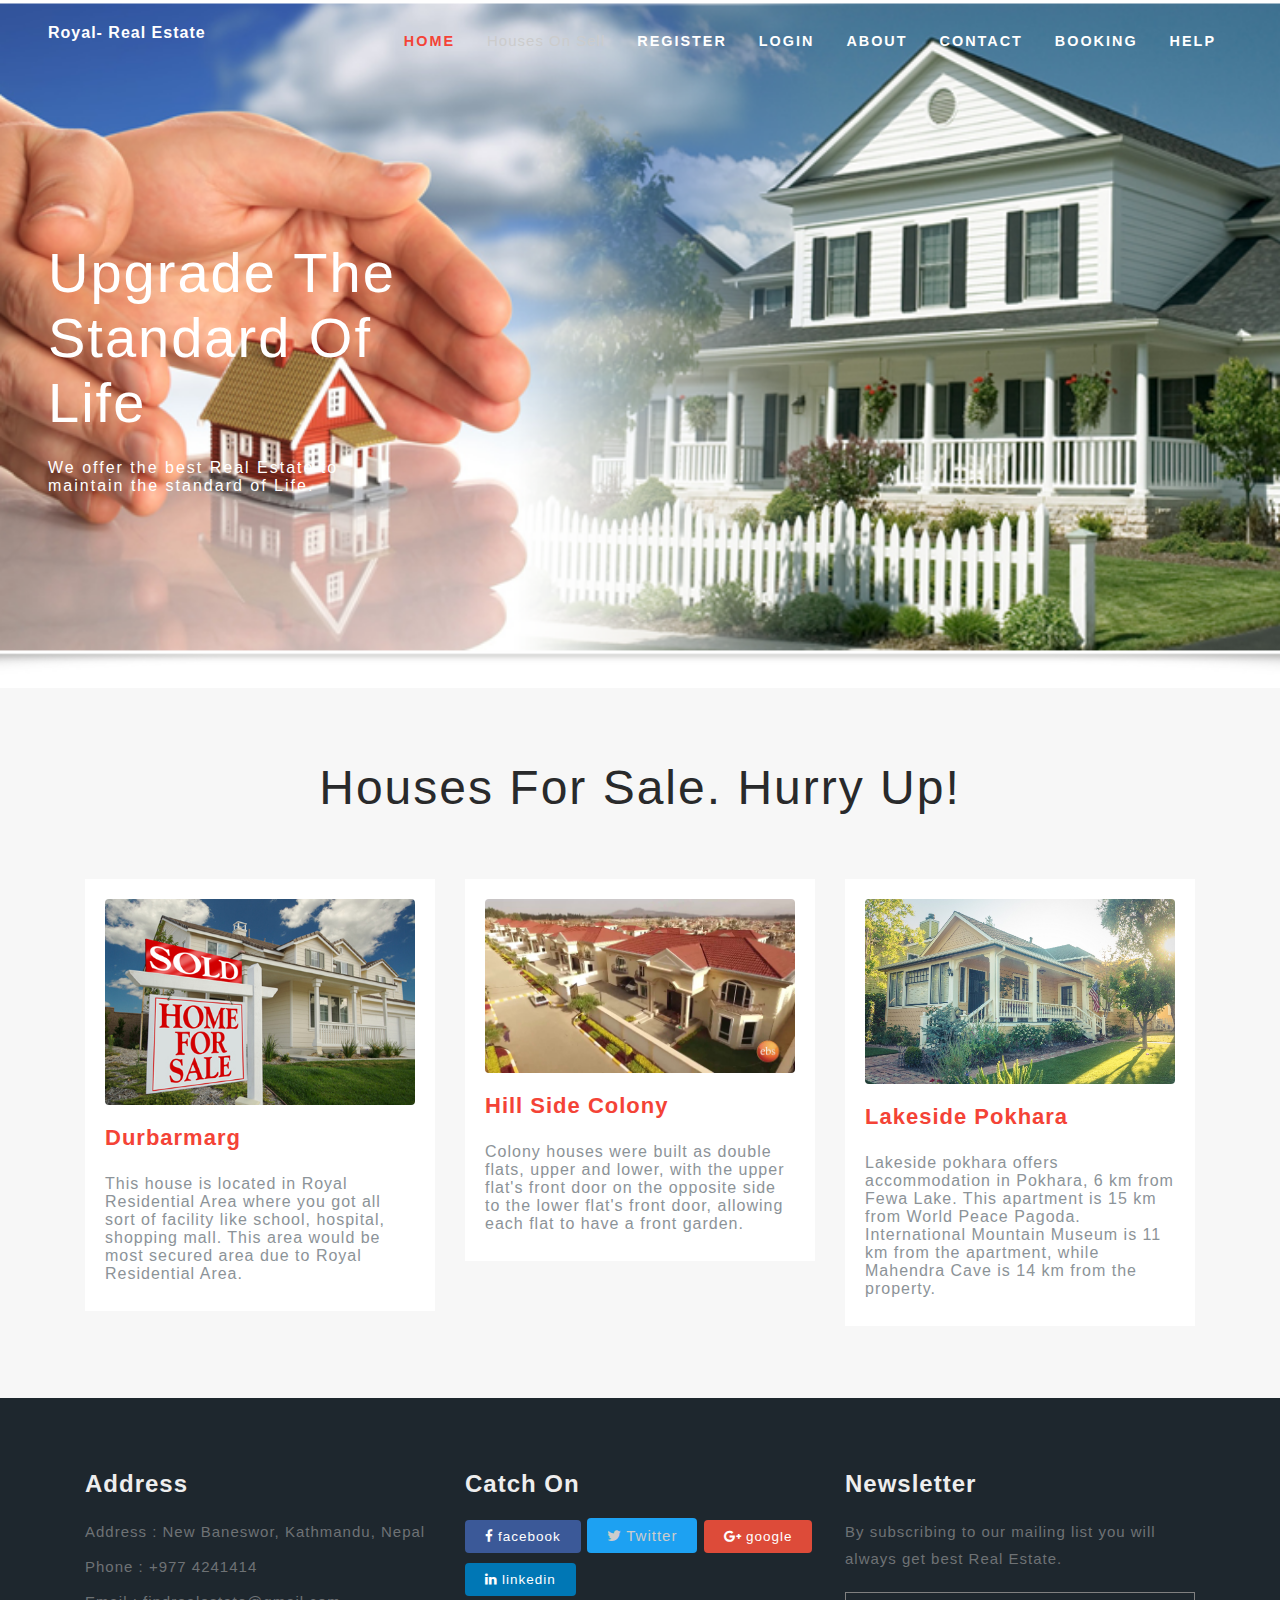
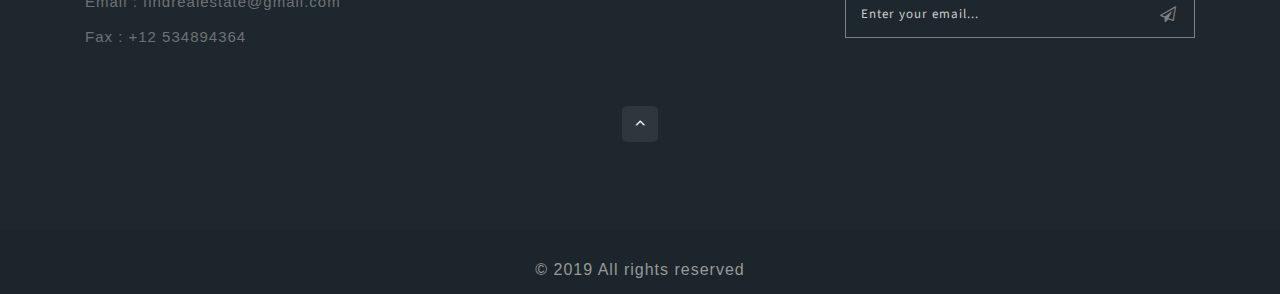
==== commit 43aeb052: "help added" ====
--- a/index.html
+++ b/index.html
@@ -65,6 +65,7 @@
                         <li><a href="about.html">About</a></li>
                         <li><a href="contact.html">Contact</a></li>
                          <li><a href="booking.html">Booking</a></li>
+                         <li><a href="help.html">Help</a></li>
                     </ul>
                 </nav>
                 <!-- //nav -->
